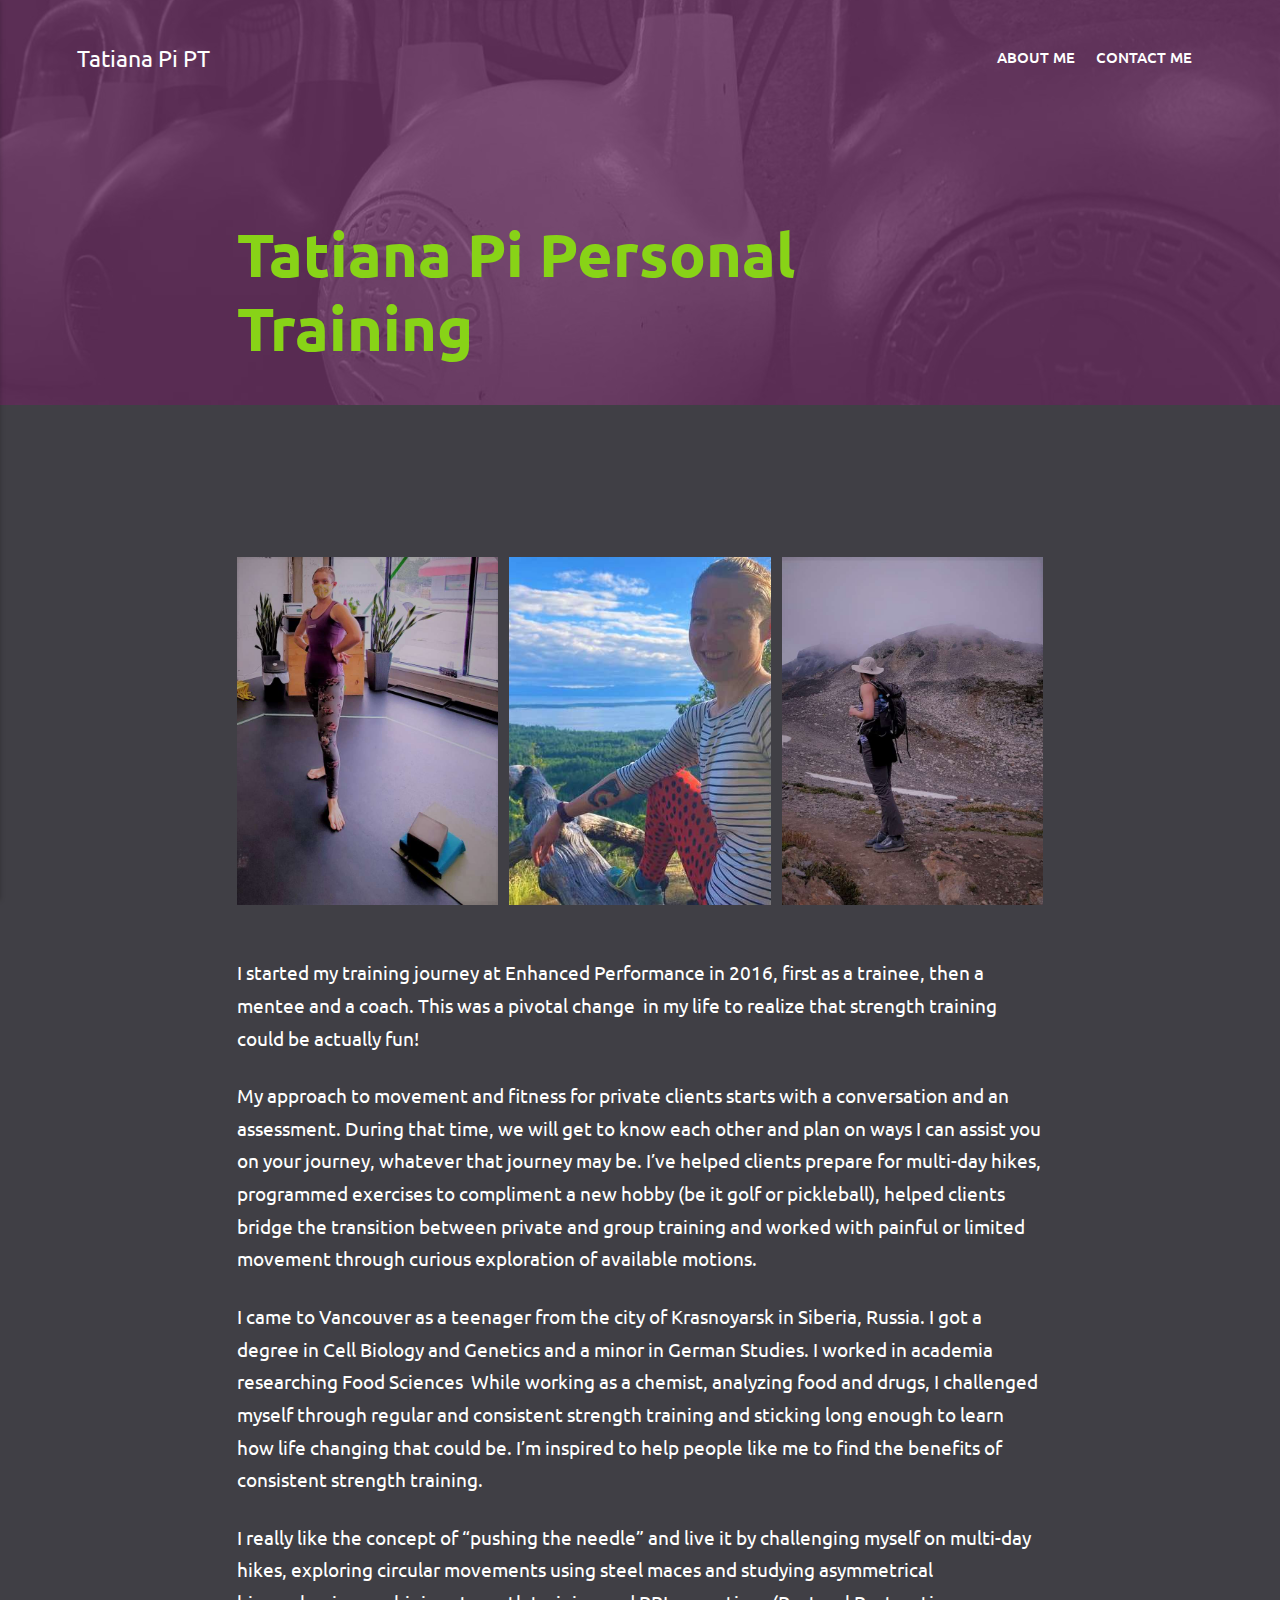
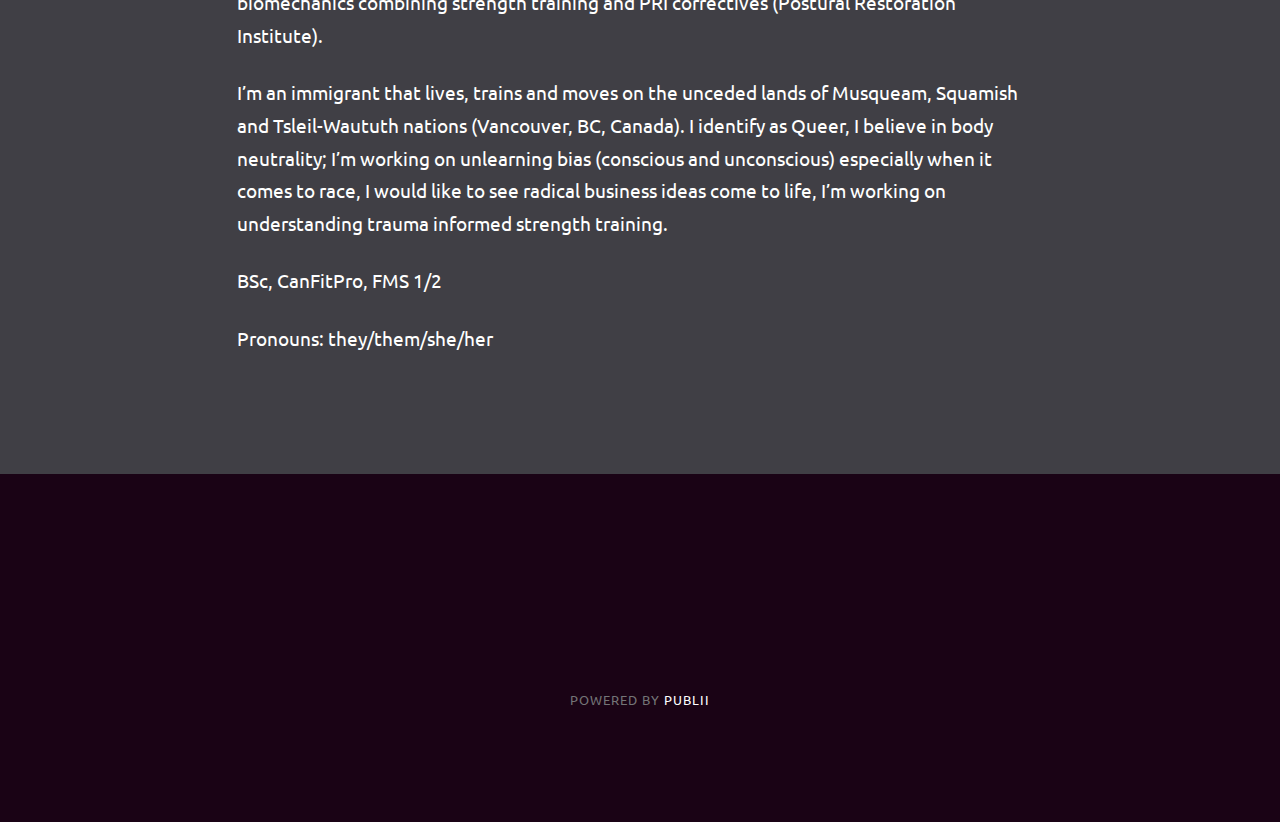
==== index.html @ 795cc952 "Updated from Publii" ====
<!DOCTYPE html><html lang="en"><head><meta charset="utf-8"><meta http-equiv="X-UA-Compatible" content="IE=edge"><meta name="viewport" content="width=device-width,initial-scale=1"><title>Tatiana Pi PT</title><meta name="generator" content="Publii Open-Source CMS for Static Site"><link rel="canonical" href="https://acromiongames.github.io/tatianapi.com/"><link rel="alternate" type="application/atom+xml" href="https://acromiongames.github.io/tatianapi.com/feed.xml"><link rel="alternate" type="application/json" href="https://acromiongames.github.io/tatianapi.com/feed.json"><meta property="og:title" content="Tatiana Pi PT"><meta property="og:site_name" content="Tatiana Pi PT"><meta property="og:description" content=""><meta property="og:url" content="https://acromiongames.github.io/tatianapi.com/"><meta property="og:type" content="website"><link rel="preconnect" href="https://fonts.gstatic.com/" crossorigin><link href="https://fonts.googleapis.com/css?family=Ubuntu:400,700&amp;subset=latin-ext&amp;display=swap" rel="stylesheet"><style>:root{--body-font:'Ubuntu',sans-serif;--heading-font:-apple-system,BlinkMacSystemFont,"Segoe UI",Roboto,Oxygen,Ubuntu,Cantarell,"Fira Sans","Droid Sans","Helvetica Neue",Arial,sans-serif,"Apple Color Emoji","Segoe UI Emoji","Segoe UI Symbol";--logo-font:'Ubuntu',sans-serif;--menu-font:-apple-system,BlinkMacSystemFont,"Segoe UI",Roboto,Oxygen,Ubuntu,Cantarell,"Fira Sans","Droid Sans","Helvetica Neue",Arial,sans-serif,"Apple Color Emoji","Segoe UI Emoji","Segoe UI Symbol"}</style><link rel="stylesheet" href="https://acromiongames.github.io/tatianapi.com/assets/css/style.css?v=e3f79904cc549674132e3cdc88764d53"><link rel="stylesheet" href="https://acromiongames.github.io/tatianapi.com/assets/css/photoswipe.css?v=7331f6eb15671b2fc8e3ffd46e849f7b"><script type="application/ld+json">{"@context":"http://schema.org","@type":"Organization","name":"Tatiana Pi PT","url":"https://acromiongames.github.io/tatianapi.com/","sameAs":["https://instagram.com/tatianapirogok/"]}</script><style>.pswp--svg .pswp__button,
		                 .pswp--svg .pswp__button--arrow--left:before,
		                 .pswp--svg .pswp__button--arrow--right:before {
			                background-image: url(https://acromiongames.github.io/tatianapi.com/assets/svg/gallery-icons-light.svg);
		                 }</style></head><body><div class="site-container"><header class="top" id="js-header"><a class="logo" href="https://acromiongames.github.io/tatianapi.com/">Tatiana Pi PT</a><nav class="navbar js-navbar"><button class="navbar__toggle js-toggle" aria-label="Menu" aria-haspopup="true" aria-expanded="false"><span class="navbar__toggle-box"><span class="navbar__toggle-inner">Menu</span></span></button><ul class="navbar__menu"><li><a href="https://acromiongames.github.io/tatianapi.com/about-me.html" target="_self">About Me</a></li><li><a href="https://acromiongames.github.io/tatianapi.com/contact-me.html" target="_self">Contact Me</a></li></ul></nav></header><main><article class="post"><div class="hero"><figure class="hero__image hero__image--overlay"><img src="https://acromiongames.github.io/tatianapi.com/media/website/IMG_5502-2.jpg" srcset="https://acromiongames.github.io/tatianapi.com/media/website/responsive/IMG_5502-2-xs.jpg 300w, https://acromiongames.github.io/tatianapi.com/media/website/responsive/IMG_5502-2-sm.jpg 480w, https://acromiongames.github.io/tatianapi.com/media/website/responsive/IMG_5502-2-md.jpg 768w, https://acromiongames.github.io/tatianapi.com/media/website/responsive/IMG_5502-2-lg.jpg 1024w, https://acromiongames.github.io/tatianapi.com/media/website/responsive/IMG_5502-2-xl.jpg 1360w, https://acromiongames.github.io/tatianapi.com/media/website/responsive/IMG_5502-2-2xl.jpg 1600w" sizes="(max-width: 1600px) 100vw, 1600px" loading="eager" alt=""></figure><header class="hero__content"><div class="wrapper"><h1>Tatiana Pi Personal Training</h1></div></header></div><div class="wrapper post__entry"><p> </p><div class="gallery-wrapper"><div class="gallery" data-is-empty="false" data-columns="3"><figure class="gallery__item"><a href="https://acromiongames.github.io/tatianapi.com/media/posts/1/gallery/bafb5b4e-009c-4b21-9c5a-14e1f9785c31-2.JPG" data-size="797x1063"><img loading="lazy" src="https://acromiongames.github.io/tatianapi.com/media/posts/1/gallery/bafb5b4e-009c-4b21-9c5a-14e1f9785c31-2-thumbnail.JPG" alt="" width="720" height="960"></a></figure><figure class="gallery__item"><a href="https://acromiongames.github.io/tatianapi.com/media/posts/1/gallery/IMG-20210611-WA0010-2.jpg" data-size="1835x1376"><img loading="lazy" src="https://acromiongames.github.io/tatianapi.com/media/posts/1/gallery/IMG-20210611-WA0010-2-thumbnail.jpg" alt="" width="720" height="540"></a></figure><figure class="gallery__item"><a href="https://acromiongames.github.io/tatianapi.com/media/posts/1/gallery/d0dc604a-27dc-42c5-88a0-21529a0655b6-2.JPG" data-size="729x972"><img loading="lazy" src="https://acromiongames.github.io/tatianapi.com/media/posts/1/gallery/d0dc604a-27dc-42c5-88a0-21529a0655b6-2-thumbnail.JPG" alt="" width="720" height="960"></a></figure></div></div><p><span style="font-weight: 400;">I started my training journey at Enhanced Performance in 2016, first as a trainee, then a mentee and a coach. This was a pivotal change  in my life to realize that strength training could be actually fun!  </span></p><p><span style="font-weight: 400;">My approach to movement and fitness for private clients starts with a conversation and an assessment. During that time, we will get to know each other and plan on ways I can assist you on your journey, whatever that journey may be. I’ve helped clients prepare for multi-day hikes, programmed exercises to compliment a new hobby (be it golf or pickleball), helped clients bridge the transition between private and group training and worked with painful or limited movement through curious exploration of available motions. </span></p><p><span style="font-weight: 400;">I came to Vancouver as a teenager from the city of Krasnoyarsk in Siberia, Russia. I got a degree in Cell Biology and Genetics and a minor in German Studies. I worked in academia researching Food Sciences  While working as a chemist, analyzing food and drugs, I challenged myself through regular and consistent strength training and sticking long enough to learn how life changing that could be. I’m inspired to help people like me to find the benefits of consistent strength training. </span></p><p><span style="font-weight: 400;">I really like the concept of “pushing the needle” and live it by challenging myself on multi-day hikes, exploring circular movements using steel maces and studying asymmetrical biomechanics combining strength training and PRI correctives (Postural Restoration Institute).</span></p><p><span style="font-weight: 400;">I’m an immigrant that lives, trains and moves on the unceded lands of Musqueam, Squamish and Tsleil-Waututh nations (Vancouver, BC, Canada). I identify as Queer, I believe in body neutrality; I’m working on unlearning bias (conscious and unconscious) especially when it comes to race, I would like to see radical business ideas come to life, I’m working on understanding trauma informed strength training. </span></p><p><span style="font-weight: 400;">BSc, CanFitPro, FMS 1/2 </span></p><p><span style="font-weight: 400;">Pronouns: they/them/she/her</span></p><p> </p></div></article></main><footer class="footer" id="particles-js"><div class="footer__social"><a href="https://instagram.com/tatianapirogok/" aria-label="Instagram"><svg><use xlink:href="https://acromiongames.github.io/tatianapi.com/assets/svg/svg-map.svg#instagram"/></svg></a></div><div class="footer__copyright"><p> </p><p>Powered by <a href="https://getpublii.com" target="_blank" rel="nofollow noopener">Publii</a></p></div><button class="footer__bttop js-footer__bttop" aria-label="Back to top"><svg><title>Back to top</title><use xlink:href="https://acromiongames.github.io/tatianapi.com/assets/svg/svg-map.svg#toparrow"/></svg></button></footer></div><script>window.publiiThemeMenuConfig = {    
        mobileMenuMode: 'sidebar',
        animationSpeed: 300,
        submenuWidth: 'auto',
        doubleClickTime: 500,
        mobileMenuExpandableSubmenus: true, 
        relatedContainerForOverlayMenuSelector: '.top',
   };</script><script defer="defer" src="https://acromiongames.github.io/tatianapi.com/assets/js/scripts.min.js?v=f4c4d35432d0e17d212f2fae4e0f8247"></script><script>var images = document.querySelectorAll('img[loading]');

        for (var i = 0; i < images.length; i++) {
            if (images[i].complete) {
                images[i].classList.add('is-loaded');
            } else {
                images[i].addEventListener('load', function () {
                    this.classList.add('is-loaded');
                }, false);
            }
        }</script><script defer="defer" src="https://acromiongames.github.io/tatianapi.com/assets/js/photoswipe.min.js?v=b586a3bc288c989ecce7b81b48e35855"></script><script defer="defer" src="https://acromiongames.github.io/tatianapi.com/assets/js/photoswipe-ui-default.min.js?v=9952f77ca2b8fbc9449a268008ea8dee"></script><script>var initPhotoSwipeFromDOM=function(gallerySelector){var parseThumbnailElements=function(el){var thumbElements=el.childNodes,numNodes=thumbElements.length,items=[],figureEl,linkEl,size,item;for(var i=0;i<numNodes;i++){figureEl=thumbElements[i];if(figureEl.nodeType!==1){continue;}
          linkEl=figureEl.children[0];size=linkEl.getAttribute('data-size').split('x');item={src:linkEl.getAttribute('href'),w:parseInt(size[0],10),h:parseInt(size[1],10)};if(figureEl.children.length>1){item.title=figureEl.children[1].innerHTML;}
          if(linkEl.children.length>0){item.msrc=linkEl.children[0].getAttribute('src');}
          item.el=figureEl;items.push(item);}
          return items;};var closest=function closest(el,fn){return el&&(fn(el)?el:closest(el.parentNode,fn));};var onThumbnailsClick=function(e){e=e||window.event;e.preventDefault?e.preventDefault():e.returnValue=false;var eTarget=e.target||e.srcElement;var clickedListItem=closest(eTarget,function(el){return(el.tagName&&el.tagName.toUpperCase()==='FIGURE');});if(!clickedListItem){return;}
          var clickedGallery=clickedListItem.parentNode,childNodes=clickedListItem.parentNode.childNodes,numChildNodes=childNodes.length,nodeIndex=0,index;for(var i=0;i<numChildNodes;i++){if(childNodes[i].nodeType!==1){continue;}
          if(childNodes[i]===clickedListItem){index=nodeIndex;break;}
          nodeIndex++;}
          if(index>=0){openPhotoSwipe(index,clickedGallery);}
          return false;};var photoswipeParseHash=function(){var hash=window.location.hash.substring(1),params={};if(hash.length<5){return params;}
          var vars=hash.split('&');for(var i=0;i<vars.length;i++){if(!vars[i]){continue;}
          var pair=vars[i].split('=');if(pair.length<2){continue;}
          params[pair[0]]=pair[1];}
          if(params.gid){params.gid=parseInt(params.gid,10);}
          return params;};var openPhotoSwipe=function(index,galleryElement,disableAnimation,fromURL){var pswpElement=document.querySelectorAll('.pswp')[0],gallery,options,items;items=parseThumbnailElements(galleryElement);options={galleryUID:galleryElement.getAttribute('data-pswp-uid'),getThumbBoundsFn:function(index){var thumbnail=items[index].el.getElementsByTagName('img')[0],pageYScroll=window.pageYOffset||document.documentElement.scrollTop,rect=thumbnail.getBoundingClientRect();return{x:rect.left,y:rect.top+pageYScroll,w:rect.width};},
          mainClass:'pswp--dark',
          preload: [1,2],
          hideAnimationDuration:200,
          showAnimationDuration:0,
          bgOpacity: 0.7,
          showHideOpacity:true,
          closeOnScroll: true,
          arrowKeys: true,
          closeEl: true,
          captionEl: true,
          fullscreenEl: true,
          zoomEl: true,
          shareEl: true,
          counterEl: true,
          arrowEl: true,
          preloaderEl: true
          };if(fromURL){if(options.galleryPIDs){for(var j=0;j<items.length;j++){if(items[j].pid==index){options.index=j;break;}}}else{options.index=parseInt(index,10)-1;}}else{options.index=parseInt(index,10);}
          if(isNaN(options.index)){return;}
          if(disableAnimation){options.showAnimationDuration=0;}
          gallery=new PhotoSwipe(pswpElement,PhotoSwipeUI_Default,items,options);gallery.init();gallery.options.escKey=true;};var galleryElements=document.querySelectorAll(gallerySelector);for(var i=0,l=galleryElements.length;i<l;i++){galleryElements[i].setAttribute('data-pswp-uid',i+1);galleryElements[i].onclick=onThumbnailsClick;}
          var hashData=photoswipeParseHash();if(hashData.pid&&hashData.gid){openPhotoSwipe(hashData.pid,galleryElements[hashData.gid-1],true,true);}};initPhotoSwipeFromDOM('.gallery');</script><div class="pswp" tabindex="-1" role="dialog" aria-hidden="true"><div class="pswp__bg"></div><div class="pswp__scroll-wrap"><div class="pswp__container"><div class="pswp__item"></div><div class="pswp__item"></div><div class="pswp__item"></div></div><div class="pswp__ui pswp__ui--hidden"><div class="pswp__top-bar"><div class="pswp__counter"></div><button class="pswp__button pswp__button--close" title="Close (Esc)"></button><button class="pswp__button pswp__button--share" title="Share"></button><button class="pswp__button pswp__button--fs" title="Toggle fullscreen"></button><button class="pswp__button pswp__button--zoom" title="Zoom in/out"></button><div class="pswp__preloader"><div class="pswp__preloader__icn"><div class="pswp__preloader__cut"><div class="pswp__preloader__donut"></div></div></div></div></div><div class="pswp__share-modal pswp__share-modal--hidden pswp__single-tap"><div class="pswp__share-tooltip"></div></div><button class="pswp__button pswp__button--arrow--left" title="Previous (arrow left)"></button><button class="pswp__button pswp__button--arrow--right" title="Next (arrow right)"></button><div class="pswp__caption"><div class="pswp__caption__center"></div></div></div></div></div></body></html>
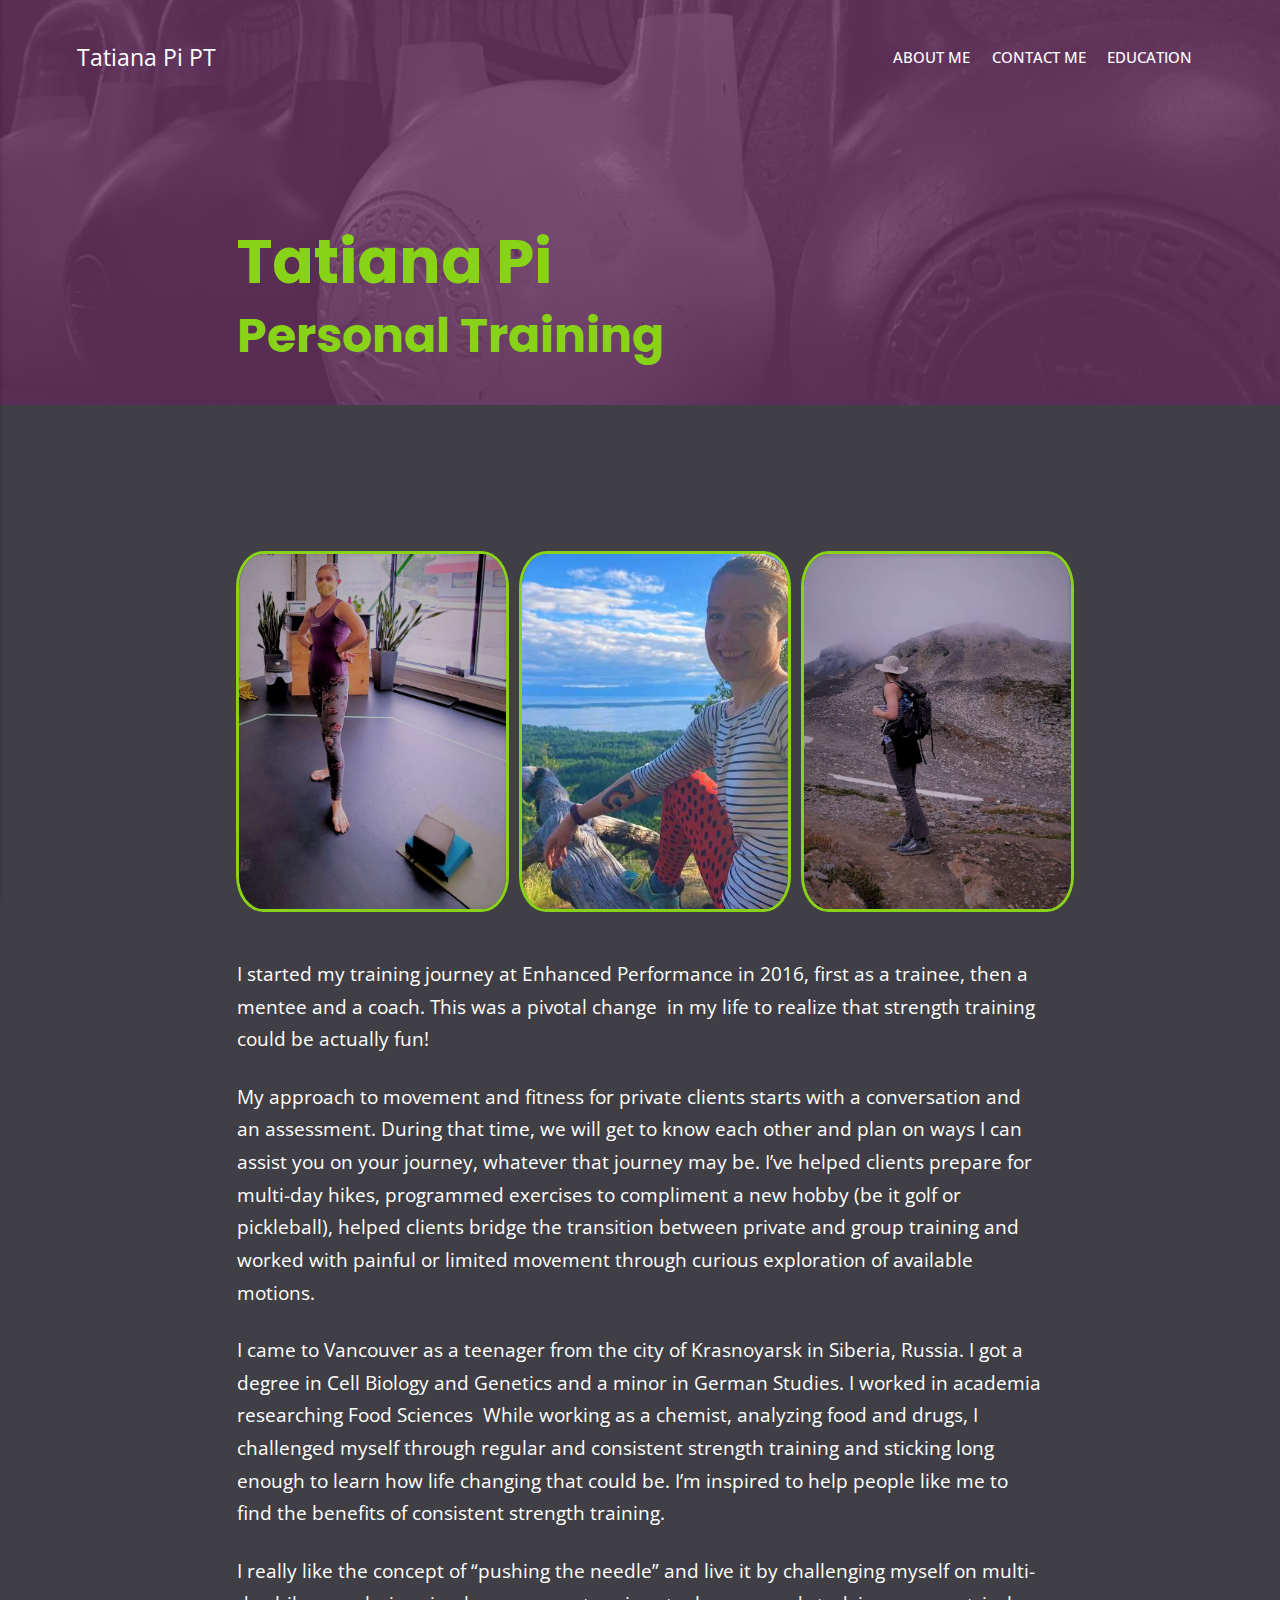
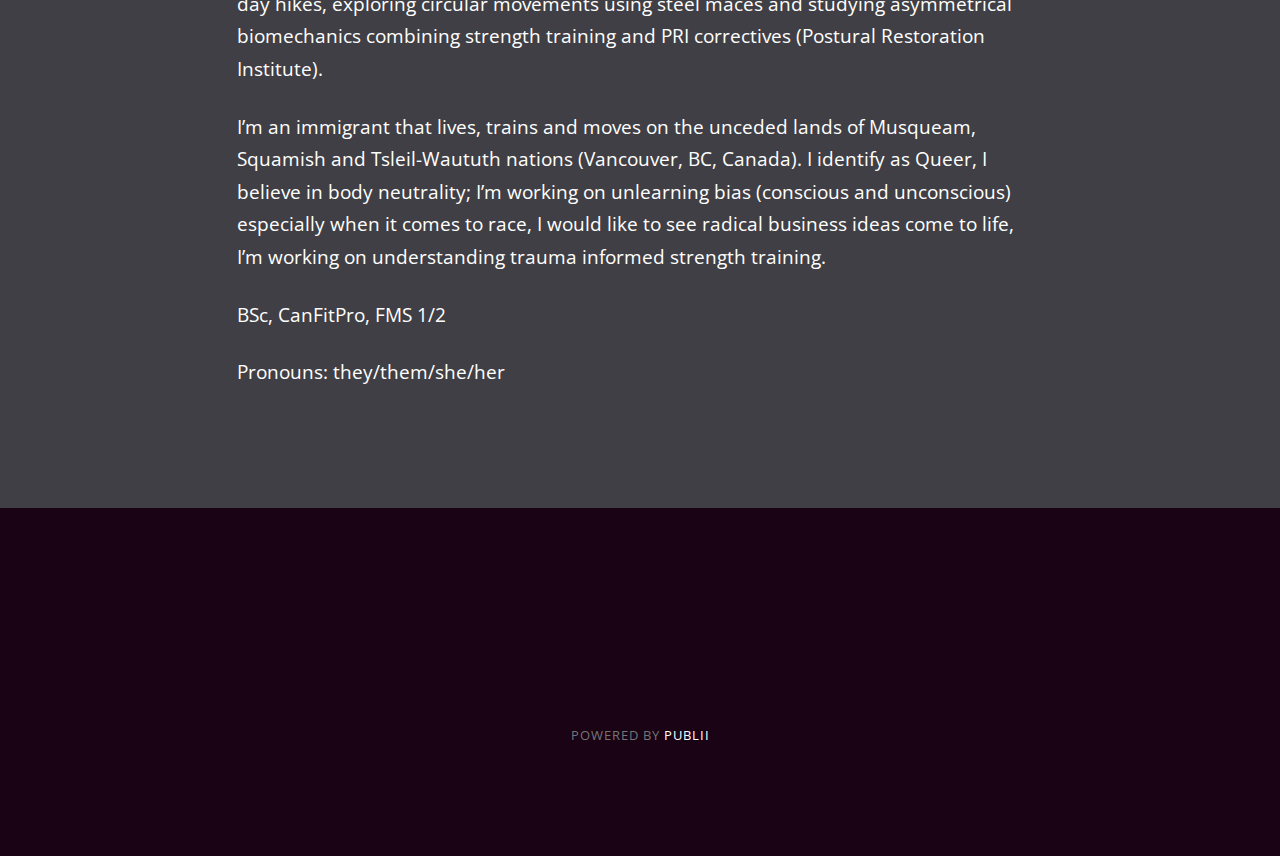
==== commit bc03d04d: "Updated from Publii" ====
--- a/index.html
+++ b/index.html
@@ -1,8 +1,8 @@
-<!DOCTYPE html><html lang="en"><head><meta charset="utf-8"><meta http-equiv="X-UA-Compatible" content="IE=edge"><meta name="viewport" content="width=device-width,initial-scale=1"><title>Tatiana Pi PT</title><meta name="generator" content="Publii Open-Source CMS for Static Site"><link rel="canonical" href="https://acromiongames.github.io/tatianapi.com/"><link rel="alternate" type="application/atom+xml" href="https://acromiongames.github.io/tatianapi.com/feed.xml"><link rel="alternate" type="application/json" href="https://acromiongames.github.io/tatianapi.com/feed.json"><meta property="og:title" content="Tatiana Pi PT"><meta property="og:site_name" content="Tatiana Pi PT"><meta property="og:description" content=""><meta property="og:url" content="https://acromiongames.github.io/tatianapi.com/"><meta property="og:type" content="website"><link rel="preconnect" href="https://fonts.gstatic.com/" crossorigin><link href="https://fonts.googleapis.com/css?family=Ubuntu:400,700&amp;subset=latin-ext&amp;display=swap" rel="stylesheet"><style>:root{--body-font:'Ubuntu',sans-serif;--heading-font:-apple-system,BlinkMacSystemFont,"Segoe UI",Roboto,Oxygen,Ubuntu,Cantarell,"Fira Sans","Droid Sans","Helvetica Neue",Arial,sans-serif,"Apple Color Emoji","Segoe UI Emoji","Segoe UI Symbol";--logo-font:'Ubuntu',sans-serif;--menu-font:-apple-system,BlinkMacSystemFont,"Segoe UI",Roboto,Oxygen,Ubuntu,Cantarell,"Fira Sans","Droid Sans","Helvetica Neue",Arial,sans-serif,"Apple Color Emoji","Segoe UI Emoji","Segoe UI Symbol"}</style><link rel="stylesheet" href="https://acromiongames.github.io/tatianapi.com/assets/css/style.css?v=e3f79904cc549674132e3cdc88764d53"><link rel="stylesheet" href="https://acromiongames.github.io/tatianapi.com/assets/css/photoswipe.css?v=7331f6eb15671b2fc8e3ffd46e849f7b"><script type="application/ld+json">{"@context":"http://schema.org","@type":"Organization","name":"Tatiana Pi PT","url":"https://acromiongames.github.io/tatianapi.com/","sameAs":["https://instagram.com/tatianapirogok/"]}</script><style>.pswp--svg .pswp__button,
+<!DOCTYPE html><html lang="en"><head><meta charset="utf-8"><meta http-equiv="X-UA-Compatible" content="IE=edge"><meta name="viewport" content="width=device-width,initial-scale=1"><title>Tatiana Pi PT</title><meta name="generator" content="Publii Open-Source CMS for Static Site"><link rel="canonical" href="https://acromiongames.github.io/tatianapi.com/"><link rel="alternate" type="application/atom+xml" href="https://acromiongames.github.io/tatianapi.com/feed.xml"><link rel="alternate" type="application/json" href="https://acromiongames.github.io/tatianapi.com/feed.json"><meta property="og:title" content="Tatiana Pi PT"><meta property="og:site_name" content="Tatiana Pi PT"><meta property="og:description" content=""><meta property="og:url" content="https://acromiongames.github.io/tatianapi.com/"><meta property="og:type" content="website"><link rel="preconnect" href="https://fonts.gstatic.com/" crossorigin><link href="https://fonts.googleapis.com/css2?family=Open+Sans:wght@400;700&family=Poppins:wght@500;700&display=swap" rel="stylesheet"><style>:root{--body-font:'Open Sans',sans-serif;--heading-font:'Poppins',sans-serif;--logo-font:'Poppins',sans-serif;--menu-font:'Open Sans',sans-serif}</style><link rel="stylesheet" href="https://acromiongames.github.io/tatianapi.com/assets/css/style.css?v=1cb1c6cdae8a010da9e52d29983d7be6"><link rel="stylesheet" href="https://acromiongames.github.io/tatianapi.com/assets/css/photoswipe.css?v=7331f6eb15671b2fc8e3ffd46e849f7b"><script type="application/ld+json">{"@context":"http://schema.org","@type":"Organization","name":"Tatiana Pi PT","url":"https://acromiongames.github.io/tatianapi.com/","sameAs":["https://instagram.com/tatianapirogok/"]}</script><style>.pswp--svg .pswp__button,
 		                 .pswp--svg .pswp__button--arrow--left:before,
 		                 .pswp--svg .pswp__button--arrow--right:before {
 			                background-image: url(https://acromiongames.github.io/tatianapi.com/assets/svg/gallery-icons-light.svg);
-		                 }</style></head><body><div class="site-container"><header class="top" id="js-header"><a class="logo" href="https://acromiongames.github.io/tatianapi.com/">Tatiana Pi PT</a><nav class="navbar js-navbar"><button class="navbar__toggle js-toggle" aria-label="Menu" aria-haspopup="true" aria-expanded="false"><span class="navbar__toggle-box"><span class="navbar__toggle-inner">Menu</span></span></button><ul class="navbar__menu"><li><a href="https://acromiongames.github.io/tatianapi.com/about-me.html" target="_self">About Me</a></li><li><a href="https://acromiongames.github.io/tatianapi.com/contact-me.html" target="_self">Contact Me</a></li></ul></nav></header><main><article class="post"><div class="hero"><figure class="hero__image hero__image--overlay"><img src="https://acromiongames.github.io/tatianapi.com/media/website/IMG_5502-2.jpg" srcset="https://acromiongames.github.io/tatianapi.com/media/website/responsive/IMG_5502-2-xs.jpg 300w, https://acromiongames.github.io/tatianapi.com/media/website/responsive/IMG_5502-2-sm.jpg 480w, https://acromiongames.github.io/tatianapi.com/media/website/responsive/IMG_5502-2-md.jpg 768w, https://acromiongames.github.io/tatianapi.com/media/website/responsive/IMG_5502-2-lg.jpg 1024w, https://acromiongames.github.io/tatianapi.com/media/website/responsive/IMG_5502-2-xl.jpg 1360w, https://acromiongames.github.io/tatianapi.com/media/website/responsive/IMG_5502-2-2xl.jpg 1600w" sizes="(max-width: 1600px) 100vw, 1600px" loading="eager" alt=""></figure><header class="hero__content"><div class="wrapper"><h1>Tatiana Pi Personal Training</h1></div></header></div><div class="wrapper post__entry"><p> </p><div class="gallery-wrapper"><div class="gallery" data-is-empty="false" data-columns="3"><figure class="gallery__item"><a href="https://acromiongames.github.io/tatianapi.com/media/posts/1/gallery/bafb5b4e-009c-4b21-9c5a-14e1f9785c31-2.JPG" data-size="797x1063"><img loading="lazy" src="https://acromiongames.github.io/tatianapi.com/media/posts/1/gallery/bafb5b4e-009c-4b21-9c5a-14e1f9785c31-2-thumbnail.JPG" alt="" width="720" height="960"></a></figure><figure class="gallery__item"><a href="https://acromiongames.github.io/tatianapi.com/media/posts/1/gallery/IMG-20210611-WA0010-2.jpg" data-size="1835x1376"><img loading="lazy" src="https://acromiongames.github.io/tatianapi.com/media/posts/1/gallery/IMG-20210611-WA0010-2-thumbnail.jpg" alt="" width="720" height="540"></a></figure><figure class="gallery__item"><a href="https://acromiongames.github.io/tatianapi.com/media/posts/1/gallery/d0dc604a-27dc-42c5-88a0-21529a0655b6-2.JPG" data-size="729x972"><img loading="lazy" src="https://acromiongames.github.io/tatianapi.com/media/posts/1/gallery/d0dc604a-27dc-42c5-88a0-21529a0655b6-2-thumbnail.JPG" alt="" width="720" height="960"></a></figure></div></div><p><span style="font-weight: 400;">I started my training journey at Enhanced Performance in 2016, first as a trainee, then a mentee and a coach. This was a pivotal change  in my life to realize that strength training could be actually fun!  </span></p><p><span style="font-weight: 400;">My approach to movement and fitness for private clients starts with a conversation and an assessment. During that time, we will get to know each other and plan on ways I can assist you on your journey, whatever that journey may be. I’ve helped clients prepare for multi-day hikes, programmed exercises to compliment a new hobby (be it golf or pickleball), helped clients bridge the transition between private and group training and worked with painful or limited movement through curious exploration of available motions. </span></p><p><span style="font-weight: 400;">I came to Vancouver as a teenager from the city of Krasnoyarsk in Siberia, Russia. I got a degree in Cell Biology and Genetics and a minor in German Studies. I worked in academia researching Food Sciences  While working as a chemist, analyzing food and drugs, I challenged myself through regular and consistent strength training and sticking long enough to learn how life changing that could be. I’m inspired to help people like me to find the benefits of consistent strength training. </span></p><p><span style="font-weight: 400;">I really like the concept of “pushing the needle” and live it by challenging myself on multi-day hikes, exploring circular movements using steel maces and studying asymmetrical biomechanics combining strength training and PRI correctives (Postural Restoration Institute).</span></p><p><span style="font-weight: 400;">I’m an immigrant that lives, trains and moves on the unceded lands of Musqueam, Squamish and Tsleil-Waututh nations (Vancouver, BC, Canada). I identify as Queer, I believe in body neutrality; I’m working on unlearning bias (conscious and unconscious) especially when it comes to race, I would like to see radical business ideas come to life, I’m working on understanding trauma informed strength training. </span></p><p><span style="font-weight: 400;">BSc, CanFitPro, FMS 1/2 </span></p><p><span style="font-weight: 400;">Pronouns: they/them/she/her</span></p><p> </p></div></article></main><footer class="footer" id="particles-js"><div class="footer__social"><a href="https://instagram.com/tatianapirogok/" aria-label="Instagram"><svg><use xlink:href="https://acromiongames.github.io/tatianapi.com/assets/svg/svg-map.svg#instagram"/></svg></a></div><div class="footer__copyright"><p> </p><p>Powered by <a href="https://getpublii.com" target="_blank" rel="nofollow noopener">Publii</a></p></div><button class="footer__bttop js-footer__bttop" aria-label="Back to top"><svg><title>Back to top</title><use xlink:href="https://acromiongames.github.io/tatianapi.com/assets/svg/svg-map.svg#toparrow"/></svg></button></footer></div><script>window.publiiThemeMenuConfig = {    
+		                 }</style></head><body><div class="site-container"><header class="top" id="js-header"><a class="logo" href="https://acromiongames.github.io/tatianapi.com/">Tatiana Pi PT</a><nav class="navbar js-navbar"><button class="navbar__toggle js-toggle" aria-label="Menu" aria-haspopup="true" aria-expanded="false"><span class="navbar__toggle-box"><span class="navbar__toggle-inner">Menu</span></span></button><ul class="navbar__menu"><li><a href="https://acromiongames.github.io/tatianapi.com/about-me.html" target="_self">About Me</a></li><li><a href="https://acromiongames.github.io/tatianapi.com/contact-me.html" target="_self">Contact Me</a></li><li><a href="https://acromiongames.github.io/tatianapi.com/education.html" target="_self">Education</a></li></ul></nav></header><main><article class="post"><div class="hero"><figure class="hero__image hero__image--overlay"><img src="https://acromiongames.github.io/tatianapi.com/media/website/IMG_5502-2.jpg" srcset="https://acromiongames.github.io/tatianapi.com/media/website/responsive/IMG_5502-2-xs.jpg 300w, https://acromiongames.github.io/tatianapi.com/media/website/responsive/IMG_5502-2-sm.jpg 480w, https://acromiongames.github.io/tatianapi.com/media/website/responsive/IMG_5502-2-md.jpg 768w, https://acromiongames.github.io/tatianapi.com/media/website/responsive/IMG_5502-2-lg.jpg 1024w, https://acromiongames.github.io/tatianapi.com/media/website/responsive/IMG_5502-2-xl.jpg 1360w, https://acromiongames.github.io/tatianapi.com/media/website/responsive/IMG_5502-2-2xl.jpg 1600w" sizes="(max-width: 1600px) 100vw, 1600px" loading="eager" alt=""></figure><header class="hero__content"><div class="wrapper"><h1 class="align-left">Tatiana Pi</h1><h2 class="align-left">Personal Training</h2></div></header></div><div class="wrapper post__entry"><p> </p><div class="gallery-wrapper"><div class="gallery" data-is-empty="false" data-columns="3"><figure class="gallery__item"><a href="https://acromiongames.github.io/tatianapi.com/media/posts/1/gallery/bafb5b4e-009c-4b21-9c5a-14e1f9785c31-2.JPG" data-size="797x1063"><img loading="lazy" src="https://acromiongames.github.io/tatianapi.com/media/posts/1/gallery/bafb5b4e-009c-4b21-9c5a-14e1f9785c31-2-thumbnail.JPG" alt="" width="720" height="960"></a></figure><figure class="gallery__item"><a href="https://acromiongames.github.io/tatianapi.com/media/posts/1/gallery/IMG-20210611-WA0010-2.jpg" data-size="1835x1376"><img loading="lazy" src="https://acromiongames.github.io/tatianapi.com/media/posts/1/gallery/IMG-20210611-WA0010-2-thumbnail.jpg" alt="" width="720" height="540"></a></figure><figure class="gallery__item"><a href="https://acromiongames.github.io/tatianapi.com/media/posts/1/gallery/d0dc604a-27dc-42c5-88a0-21529a0655b6-2.JPG" data-size="729x972"><img loading="lazy" src="https://acromiongames.github.io/tatianapi.com/media/posts/1/gallery/d0dc604a-27dc-42c5-88a0-21529a0655b6-2-thumbnail.JPG" alt="" width="720" height="960"></a></figure></div></div><p><span style="font-weight: 400;">I started my training journey at Enhanced Performance in 2016, first as a trainee, then a mentee and a coach. This was a pivotal change  in my life to realize that strength training could be actually fun!  </span></p><p><span style="font-weight: 400;">My approach to movement and fitness for private clients starts with a conversation and an assessment. During that time, we will get to know each other and plan on ways I can assist you on your journey, whatever that journey may be. I’ve helped clients prepare for multi-day hikes, programmed exercises to compliment a new hobby (be it golf or pickleball), helped clients bridge the transition between private and group training and worked with painful or limited movement through curious exploration of available motions. </span></p><p><span style="font-weight: 400;">I came to Vancouver as a teenager from the city of Krasnoyarsk in Siberia, Russia. I got a degree in Cell Biology and Genetics and a minor in German Studies. I worked in academia researching Food Sciences  While working as a chemist, analyzing food and drugs, I challenged myself through regular and consistent strength training and sticking long enough to learn how life changing that could be. I’m inspired to help people like me to find the benefits of consistent strength training. </span></p><p><span style="font-weight: 400;">I really like the concept of “pushing the needle” and live it by challenging myself on multi-day hikes, exploring circular movements using steel maces and studying asymmetrical biomechanics combining strength training and PRI correctives (Postural Restoration Institute).</span></p><p><span style="font-weight: 400;">I’m an immigrant that lives, trains and moves on the unceded lands of Musqueam, Squamish and Tsleil-Waututh nations (Vancouver, BC, Canada). I identify as Queer, I believe in body neutrality; I’m working on unlearning bias (conscious and unconscious) especially when it comes to race, I would like to see radical business ideas come to life, I’m working on understanding trauma informed strength training. </span></p><p><span style="font-weight: 400;">BSc, CanFitPro, FMS 1/2 </span></p><p><span style="font-weight: 400;">Pronouns: they/them/she/her</span></p><p> </p></div></article></main><footer class="footer" id="particles-js"><div class="footer__social"><a href="https://instagram.com/tatianapirogok/" aria-label="Instagram"><svg><use xlink:href="https://acromiongames.github.io/tatianapi.com/assets/svg/svg-map.svg#instagram"/></svg></a></div><div class="footer__copyright"><p> </p><p>Powered by <a href="https://getpublii.com" target="_blank" rel="nofollow noopener">Publii</a></p></div><button class="footer__bttop js-footer__bttop" aria-label="Back to top"><svg><title>Back to top</title><use xlink:href="https://acromiongames.github.io/tatianapi.com/assets/svg/svg-map.svg#toparrow"/></svg></button></footer></div><script>window.publiiThemeMenuConfig = {    
         mobileMenuMode: 'sidebar',
         animationSpeed: 300,
         submenuWidth: 'auto',
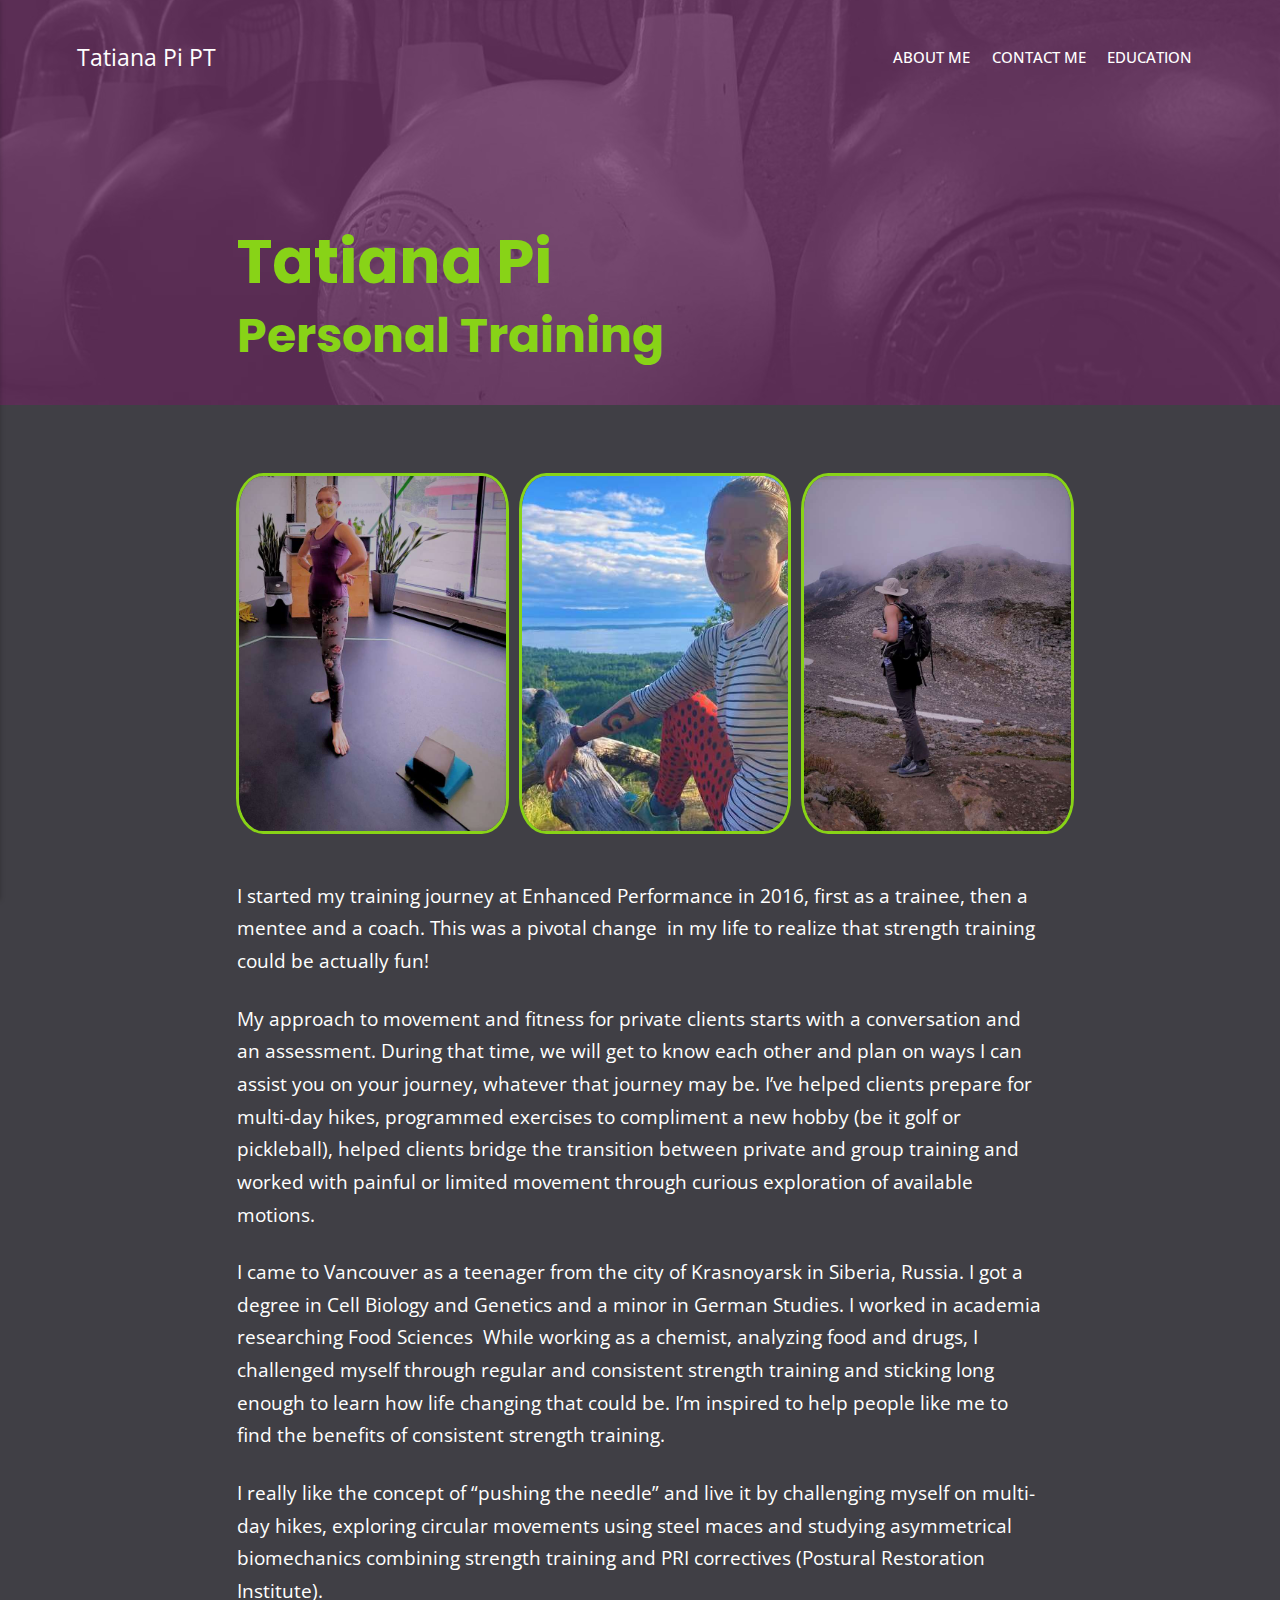
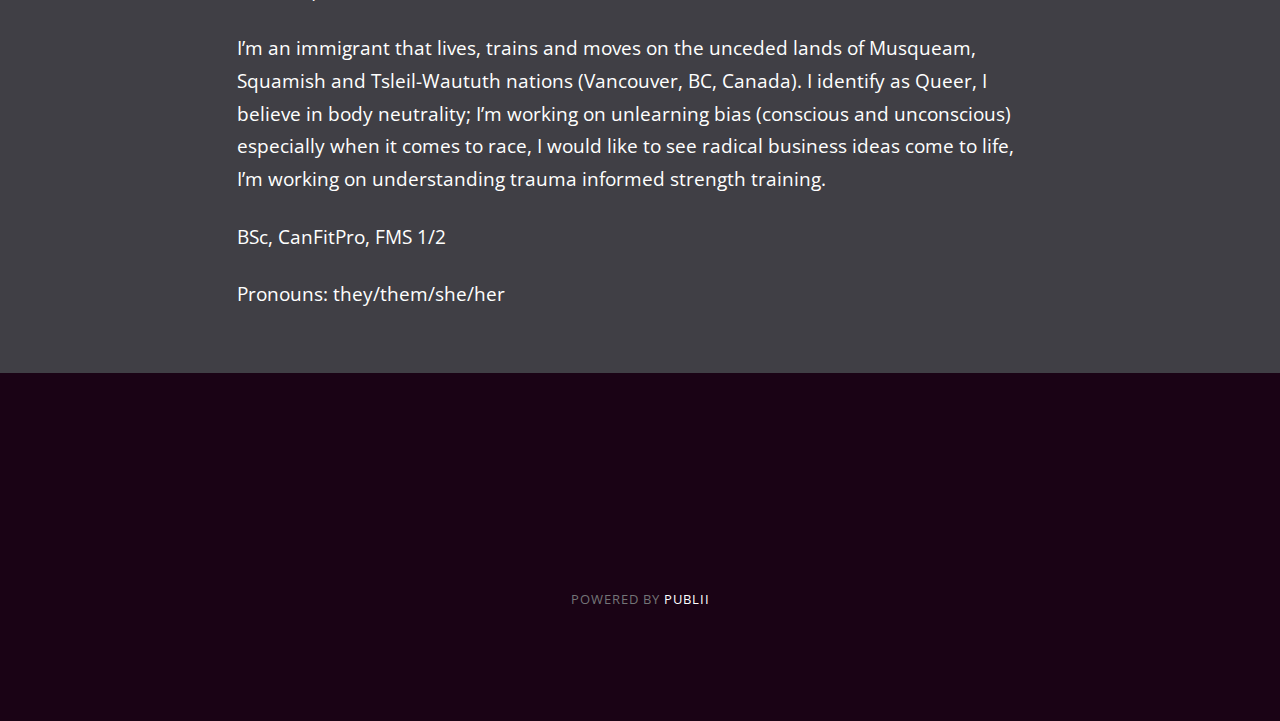
==== commit 9c7b9948: "Updated from Publii" ====
--- a/index.html
+++ b/index.html
@@ -1,8 +1,8 @@
-<!DOCTYPE html><html lang="en"><head><meta charset="utf-8"><meta http-equiv="X-UA-Compatible" content="IE=edge"><meta name="viewport" content="width=device-width,initial-scale=1"><title>Tatiana Pi PT</title><meta name="generator" content="Publii Open-Source CMS for Static Site"><link rel="canonical" href="https://acromiongames.github.io/tatianapi.com/"><link rel="alternate" type="application/atom+xml" href="https://acromiongames.github.io/tatianapi.com/feed.xml"><link rel="alternate" type="application/json" href="https://acromiongames.github.io/tatianapi.com/feed.json"><meta property="og:title" content="Tatiana Pi PT"><meta property="og:site_name" content="Tatiana Pi PT"><meta property="og:description" content=""><meta property="og:url" content="https://acromiongames.github.io/tatianapi.com/"><meta property="og:type" content="website"><link rel="preconnect" href="https://fonts.gstatic.com/" crossorigin><link href="https://fonts.googleapis.com/css2?family=Open+Sans:wght@400;700&family=Poppins:wght@500;700&display=swap" rel="stylesheet"><style>:root{--body-font:'Open Sans',sans-serif;--heading-font:'Poppins',sans-serif;--logo-font:'Poppins',sans-serif;--menu-font:'Open Sans',sans-serif}</style><link rel="stylesheet" href="https://acromiongames.github.io/tatianapi.com/assets/css/style.css?v=1cb1c6cdae8a010da9e52d29983d7be6"><link rel="stylesheet" href="https://acromiongames.github.io/tatianapi.com/assets/css/photoswipe.css?v=7331f6eb15671b2fc8e3ffd46e849f7b"><script type="application/ld+json">{"@context":"http://schema.org","@type":"Organization","name":"Tatiana Pi PT","url":"https://acromiongames.github.io/tatianapi.com/","sameAs":["https://instagram.com/tatianapirogok/"]}</script><style>.pswp--svg .pswp__button,
+<!DOCTYPE html><html lang="en"><head><meta charset="utf-8"><meta http-equiv="X-UA-Compatible" content="IE=edge"><meta name="viewport" content="width=device-width,initial-scale=1"><title>Tatiana Pi PT</title><meta name="generator" content="Publii Open-Source CMS for Static Site"><link rel="canonical" href="https://acromiongames.github.io/tatianapi.com/"><link rel="alternate" type="application/atom+xml" href="https://acromiongames.github.io/tatianapi.com/feed.xml"><link rel="alternate" type="application/json" href="https://acromiongames.github.io/tatianapi.com/feed.json"><meta property="og:title" content="Tatiana Pi PT"><meta property="og:site_name" content="Tatiana Pi PT"><meta property="og:description" content=""><meta property="og:url" content="https://acromiongames.github.io/tatianapi.com/"><meta property="og:type" content="website"><link rel="preconnect" href="https://fonts.gstatic.com/" crossorigin><link href="https://fonts.googleapis.com/css2?family=Open+Sans:wght@400;700&family=Poppins:wght@500;700&display=swap" rel="stylesheet"><style>:root{--body-font:'Open Sans',sans-serif;--heading-font:'Poppins',sans-serif;--logo-font:'Poppins',sans-serif;--menu-font:'Open Sans',sans-serif}</style><link rel="stylesheet" href="https://acromiongames.github.io/tatianapi.com/assets/css/style.css?v=504f6e1b6ccdb32e5680989f5ff2ea9c"><link rel="stylesheet" href="https://acromiongames.github.io/tatianapi.com/assets/css/photoswipe.css?v=7331f6eb15671b2fc8e3ffd46e849f7b"><script type="application/ld+json">{"@context":"http://schema.org","@type":"Organization","name":"Tatiana Pi PT","url":"https://acromiongames.github.io/tatianapi.com/","sameAs":["https://instagram.com/tatianapirogok/"]}</script><style>.pswp--svg .pswp__button,
 		                 .pswp--svg .pswp__button--arrow--left:before,
 		                 .pswp--svg .pswp__button--arrow--right:before {
 			                background-image: url(https://acromiongames.github.io/tatianapi.com/assets/svg/gallery-icons-light.svg);
-		                 }</style></head><body><div class="site-container"><header class="top" id="js-header"><a class="logo" href="https://acromiongames.github.io/tatianapi.com/">Tatiana Pi PT</a><nav class="navbar js-navbar"><button class="navbar__toggle js-toggle" aria-label="Menu" aria-haspopup="true" aria-expanded="false"><span class="navbar__toggle-box"><span class="navbar__toggle-inner">Menu</span></span></button><ul class="navbar__menu"><li><a href="https://acromiongames.github.io/tatianapi.com/about-me.html" target="_self">About Me</a></li><li><a href="https://acromiongames.github.io/tatianapi.com/contact-me.html" target="_self">Contact Me</a></li><li><a href="https://acromiongames.github.io/tatianapi.com/education.html" target="_self">Education</a></li></ul></nav></header><main><article class="post"><div class="hero"><figure class="hero__image hero__image--overlay"><img src="https://acromiongames.github.io/tatianapi.com/media/website/IMG_5502-2.jpg" srcset="https://acromiongames.github.io/tatianapi.com/media/website/responsive/IMG_5502-2-xs.jpg 300w, https://acromiongames.github.io/tatianapi.com/media/website/responsive/IMG_5502-2-sm.jpg 480w, https://acromiongames.github.io/tatianapi.com/media/website/responsive/IMG_5502-2-md.jpg 768w, https://acromiongames.github.io/tatianapi.com/media/website/responsive/IMG_5502-2-lg.jpg 1024w, https://acromiongames.github.io/tatianapi.com/media/website/responsive/IMG_5502-2-xl.jpg 1360w, https://acromiongames.github.io/tatianapi.com/media/website/responsive/IMG_5502-2-2xl.jpg 1600w" sizes="(max-width: 1600px) 100vw, 1600px" loading="eager" alt=""></figure><header class="hero__content"><div class="wrapper"><h1 class="align-left">Tatiana Pi</h1><h2 class="align-left">Personal Training</h2></div></header></div><div class="wrapper post__entry"><p> </p><div class="gallery-wrapper"><div class="gallery" data-is-empty="false" data-columns="3"><figure class="gallery__item"><a href="https://acromiongames.github.io/tatianapi.com/media/posts/1/gallery/bafb5b4e-009c-4b21-9c5a-14e1f9785c31-2.JPG" data-size="797x1063"><img loading="lazy" src="https://acromiongames.github.io/tatianapi.com/media/posts/1/gallery/bafb5b4e-009c-4b21-9c5a-14e1f9785c31-2-thumbnail.JPG" alt="" width="720" height="960"></a></figure><figure class="gallery__item"><a href="https://acromiongames.github.io/tatianapi.com/media/posts/1/gallery/IMG-20210611-WA0010-2.jpg" data-size="1835x1376"><img loading="lazy" src="https://acromiongames.github.io/tatianapi.com/media/posts/1/gallery/IMG-20210611-WA0010-2-thumbnail.jpg" alt="" width="720" height="540"></a></figure><figure class="gallery__item"><a href="https://acromiongames.github.io/tatianapi.com/media/posts/1/gallery/d0dc604a-27dc-42c5-88a0-21529a0655b6-2.JPG" data-size="729x972"><img loading="lazy" src="https://acromiongames.github.io/tatianapi.com/media/posts/1/gallery/d0dc604a-27dc-42c5-88a0-21529a0655b6-2-thumbnail.JPG" alt="" width="720" height="960"></a></figure></div></div><p><span style="font-weight: 400;">I started my training journey at Enhanced Performance in 2016, first as a trainee, then a mentee and a coach. This was a pivotal change  in my life to realize that strength training could be actually fun!  </span></p><p><span style="font-weight: 400;">My approach to movement and fitness for private clients starts with a conversation and an assessment. During that time, we will get to know each other and plan on ways I can assist you on your journey, whatever that journey may be. I’ve helped clients prepare for multi-day hikes, programmed exercises to compliment a new hobby (be it golf or pickleball), helped clients bridge the transition between private and group training and worked with painful or limited movement through curious exploration of available motions. </span></p><p><span style="font-weight: 400;">I came to Vancouver as a teenager from the city of Krasnoyarsk in Siberia, Russia. I got a degree in Cell Biology and Genetics and a minor in German Studies. I worked in academia researching Food Sciences  While working as a chemist, analyzing food and drugs, I challenged myself through regular and consistent strength training and sticking long enough to learn how life changing that could be. I’m inspired to help people like me to find the benefits of consistent strength training. </span></p><p><span style="font-weight: 400;">I really like the concept of “pushing the needle” and live it by challenging myself on multi-day hikes, exploring circular movements using steel maces and studying asymmetrical biomechanics combining strength training and PRI correctives (Postural Restoration Institute).</span></p><p><span style="font-weight: 400;">I’m an immigrant that lives, trains and moves on the unceded lands of Musqueam, Squamish and Tsleil-Waututh nations (Vancouver, BC, Canada). I identify as Queer, I believe in body neutrality; I’m working on unlearning bias (conscious and unconscious) especially when it comes to race, I would like to see radical business ideas come to life, I’m working on understanding trauma informed strength training. </span></p><p><span style="font-weight: 400;">BSc, CanFitPro, FMS 1/2 </span></p><p><span style="font-weight: 400;">Pronouns: they/them/she/her</span></p><p> </p></div></article></main><footer class="footer" id="particles-js"><div class="footer__social"><a href="https://instagram.com/tatianapirogok/" aria-label="Instagram"><svg><use xlink:href="https://acromiongames.github.io/tatianapi.com/assets/svg/svg-map.svg#instagram"/></svg></a></div><div class="footer__copyright"><p> </p><p>Powered by <a href="https://getpublii.com" target="_blank" rel="nofollow noopener">Publii</a></p></div><button class="footer__bttop js-footer__bttop" aria-label="Back to top"><svg><title>Back to top</title><use xlink:href="https://acromiongames.github.io/tatianapi.com/assets/svg/svg-map.svg#toparrow"/></svg></button></footer></div><script>window.publiiThemeMenuConfig = {    
+		                 }</style></head><body><div class="site-container"><header class="top" id="js-header"><a class="logo" href="https://acromiongames.github.io/tatianapi.com/">Tatiana Pi PT</a><nav class="navbar js-navbar"><button class="navbar__toggle js-toggle" aria-label="Menu" aria-haspopup="true" aria-expanded="false"><span class="navbar__toggle-box"><span class="navbar__toggle-inner">Menu</span></span></button><ul class="navbar__menu"><li><a href="https://acromiongames.github.io/tatianapi.com/about-me.html" target="_self">About Me</a></li><li><a href="https://acromiongames.github.io/tatianapi.com/contact-me.html" target="_self">Contact Me</a></li><li><a href="https://acromiongames.github.io/tatianapi.com/education.html" target="_self">Education</a></li></ul></nav></header><main><article class="post"><div class="hero"><figure class="hero__image hero__image--overlay"><img src="https://acromiongames.github.io/tatianapi.com/media/website/IMG_5502-2.jpg" srcset="https://acromiongames.github.io/tatianapi.com/media/website/responsive/IMG_5502-2-xs.jpg 300w, https://acromiongames.github.io/tatianapi.com/media/website/responsive/IMG_5502-2-sm.jpg 480w, https://acromiongames.github.io/tatianapi.com/media/website/responsive/IMG_5502-2-md.jpg 768w, https://acromiongames.github.io/tatianapi.com/media/website/responsive/IMG_5502-2-lg.jpg 1024w, https://acromiongames.github.io/tatianapi.com/media/website/responsive/IMG_5502-2-xl.jpg 1360w, https://acromiongames.github.io/tatianapi.com/media/website/responsive/IMG_5502-2-2xl.jpg 1600w" sizes="(max-width: 1600px) 100vw, 1600px" loading="eager" alt=""></figure><header class="hero__content"><div class="wrapper"><h1 class="align-left">Tatiana Pi</h1><h2 class="align-left">Personal Training</h2></div></header></div><div class="wrapper post__entry"><div class="gallery-wrapper"><div class="gallery" data-is-empty="false" data-columns="3"><figure class="gallery__item"><a href="https://acromiongames.github.io/tatianapi.com/media/posts/1/gallery/bafb5b4e-009c-4b21-9c5a-14e1f9785c31-2.JPG" data-size="797x1063"><img loading="lazy" src="https://acromiongames.github.io/tatianapi.com/media/posts/1/gallery/bafb5b4e-009c-4b21-9c5a-14e1f9785c31-2-thumbnail.JPG" alt="" width="720" height="960"></a></figure><figure class="gallery__item"><a href="https://acromiongames.github.io/tatianapi.com/media/posts/1/gallery/IMG-20210611-WA0010-2.jpg" data-size="1835x1376"><img loading="lazy" src="https://acromiongames.github.io/tatianapi.com/media/posts/1/gallery/IMG-20210611-WA0010-2-thumbnail.jpg" alt="" width="720" height="540"></a></figure><figure class="gallery__item"><a href="https://acromiongames.github.io/tatianapi.com/media/posts/1/gallery/d0dc604a-27dc-42c5-88a0-21529a0655b6-2.JPG" data-size="729x972"><img loading="lazy" src="https://acromiongames.github.io/tatianapi.com/media/posts/1/gallery/d0dc604a-27dc-42c5-88a0-21529a0655b6-2-thumbnail.JPG" alt="" width="720" height="960"></a></figure></div></div><p><span style="font-weight: 400;">I started my training journey at Enhanced Performance in 2016, first as a trainee, then a mentee and a coach. This was a pivotal change  in my life to realize that strength training could be actually fun!  </span></p><p><span style="font-weight: 400;">My approach to movement and fitness for private clients starts with a conversation and an assessment. During that time, we will get to know each other and plan on ways I can assist you on your journey, whatever that journey may be. I’ve helped clients prepare for multi-day hikes, programmed exercises to compliment a new hobby (be it golf or pickleball), helped clients bridge the transition between private and group training and worked with painful or limited movement through curious exploration of available motions. </span></p><p><span style="font-weight: 400;">I came to Vancouver as a teenager from the city of Krasnoyarsk in Siberia, Russia. I got a degree in Cell Biology and Genetics and a minor in German Studies. I worked in academia researching Food Sciences  While working as a chemist, analyzing food and drugs, I challenged myself through regular and consistent strength training and sticking long enough to learn how life changing that could be. I’m inspired to help people like me to find the benefits of consistent strength training. </span></p><p><span style="font-weight: 400;">I really like the concept of “pushing the needle” and live it by challenging myself on multi-day hikes, exploring circular movements using steel maces and studying asymmetrical biomechanics combining strength training and PRI correctives (Postural Restoration Institute).</span></p><p><span style="font-weight: 400;">I’m an immigrant that lives, trains and moves on the unceded lands of Musqueam, Squamish and Tsleil-Waututh nations (Vancouver, BC, Canada). I identify as Queer, I believe in body neutrality; I’m working on unlearning bias (conscious and unconscious) especially when it comes to race, I would like to see radical business ideas come to life, I’m working on understanding trauma informed strength training. </span></p><p><span style="font-weight: 400;">BSc, CanFitPro, FMS 1/2 </span></p><p><span style="font-weight: 400;">Pronouns: they/them/she/her</span></p></div></article></main><footer class="footer" id="particles-js"><div class="footer__social"><a href="https://instagram.com/tatianapirogok/" aria-label="Instagram"><svg><use xlink:href="https://acromiongames.github.io/tatianapi.com/assets/svg/svg-map.svg#instagram"/></svg></a></div><div class="footer__copyright"><p> </p><p>Powered by <a href="https://getpublii.com" target="_blank" rel="nofollow noopener">Publii</a></p></div><button class="footer__bttop js-footer__bttop" aria-label="Back to top"><svg><title>Back to top</title><use xlink:href="https://acromiongames.github.io/tatianapi.com/assets/svg/svg-map.svg#toparrow"/></svg></button></footer></div><script>window.publiiThemeMenuConfig = {    
         mobileMenuMode: 'sidebar',
         animationSpeed: 300,
         submenuWidth: 'auto',
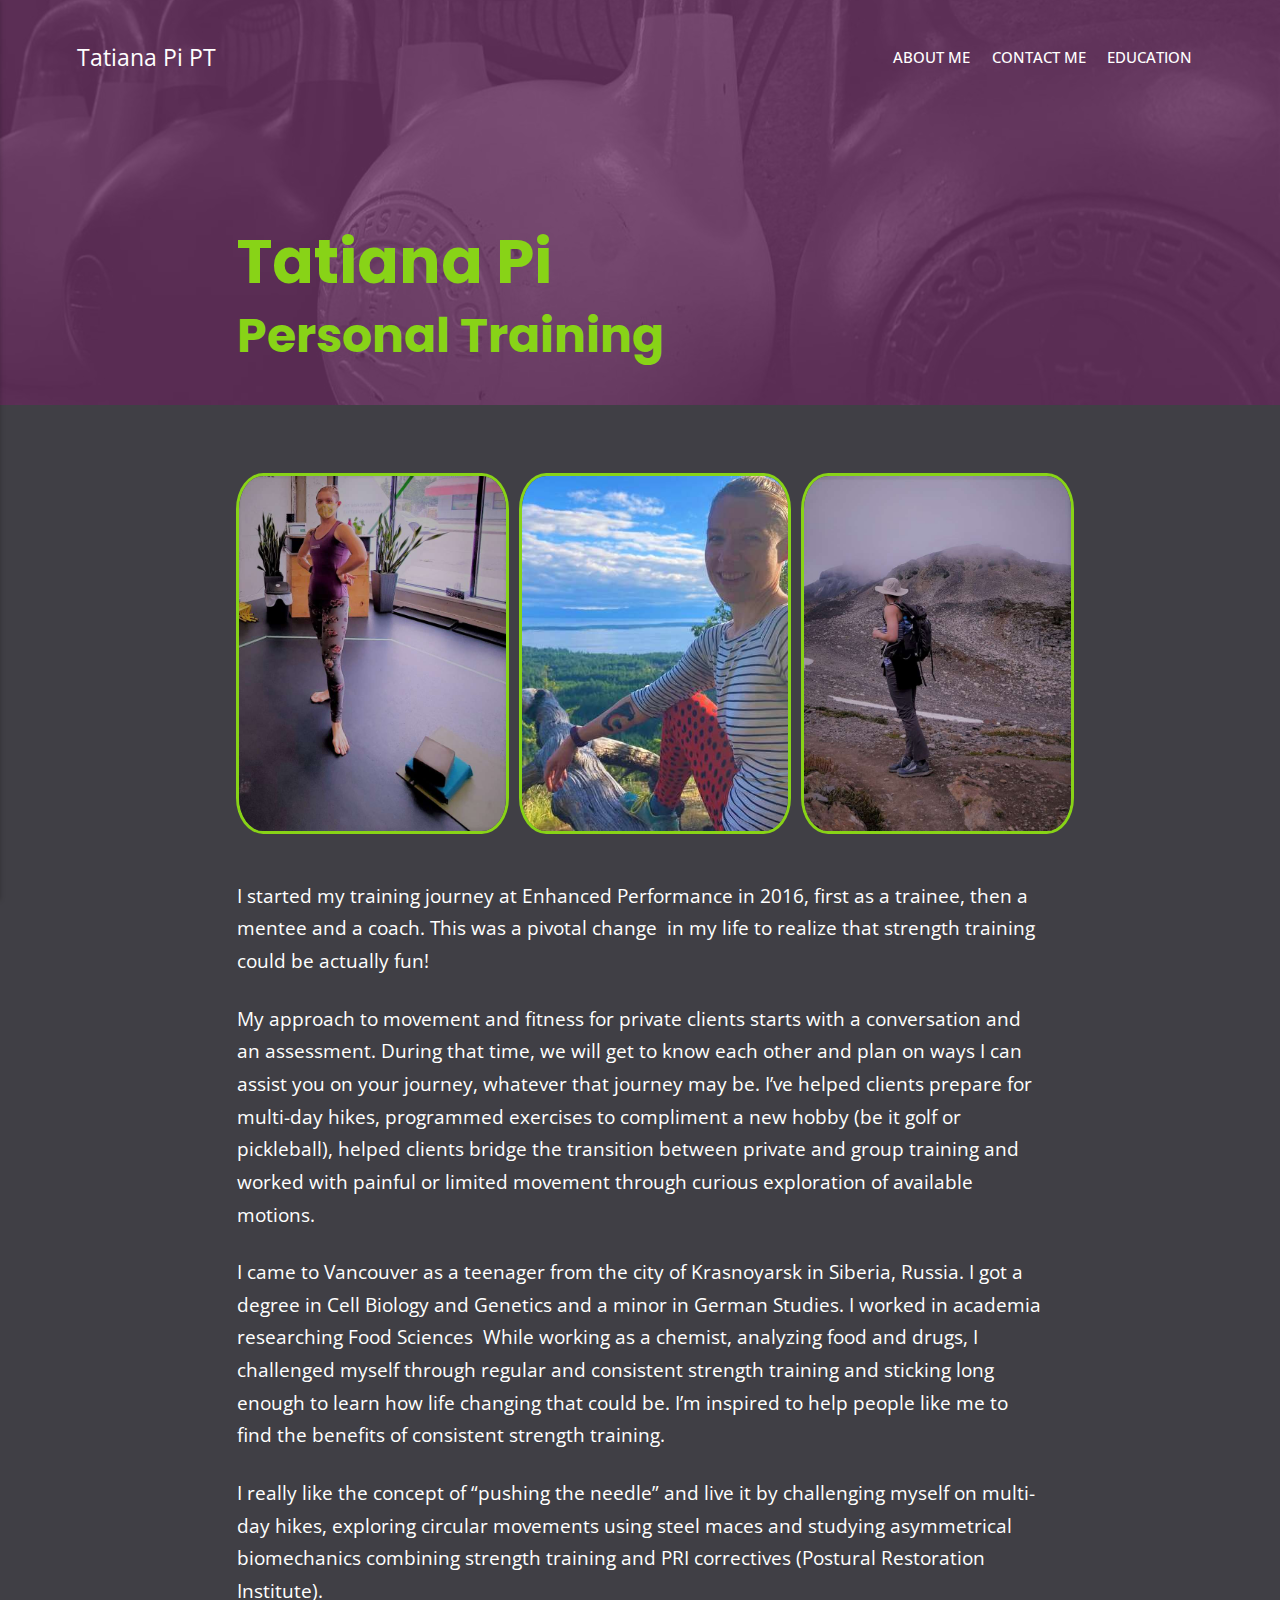
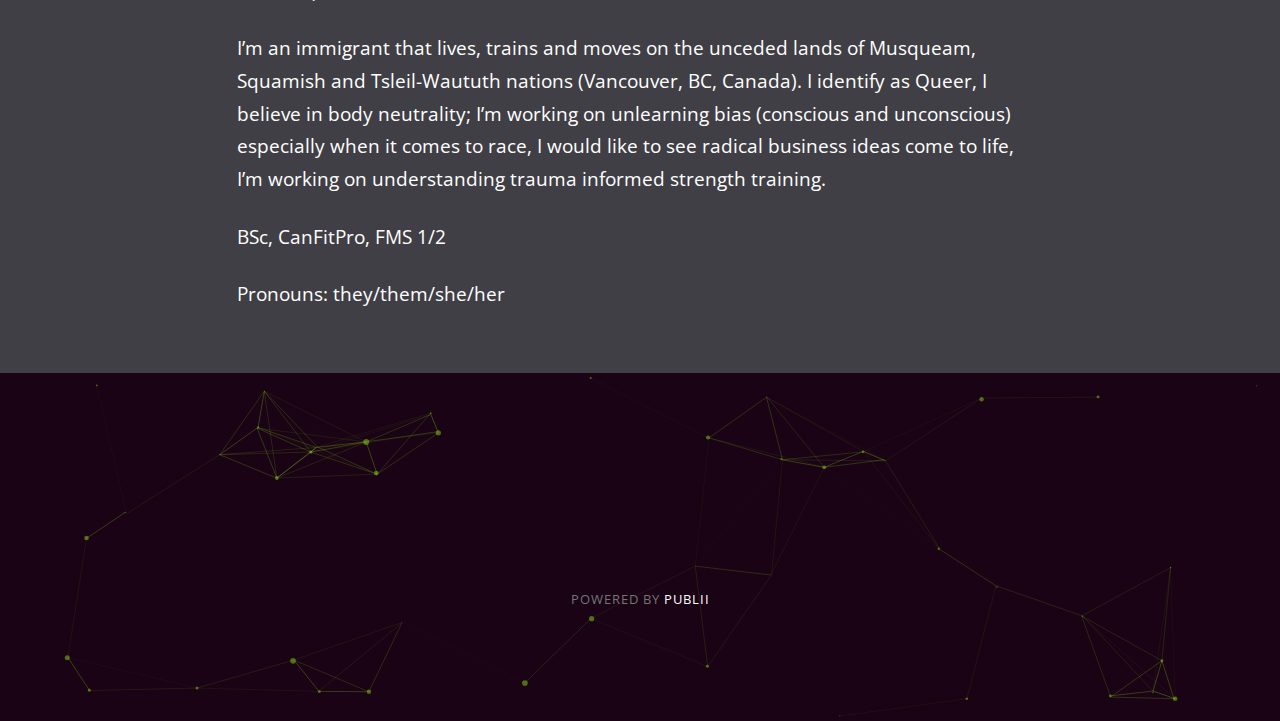
==== commit 5796120c: "Updated from Publii" ====
--- a/index.html
+++ b/index.html
@@ -1,8 +1,8 @@
-<!DOCTYPE html><html lang="en"><head><meta charset="utf-8"><meta http-equiv="X-UA-Compatible" content="IE=edge"><meta name="viewport" content="width=device-width,initial-scale=1"><title>Tatiana Pi PT</title><meta name="generator" content="Publii Open-Source CMS for Static Site"><link rel="canonical" href="https://acromiongames.github.io/tatianapi.com/"><link rel="alternate" type="application/atom+xml" href="https://acromiongames.github.io/tatianapi.com/feed.xml"><link rel="alternate" type="application/json" href="https://acromiongames.github.io/tatianapi.com/feed.json"><meta property="og:title" content="Tatiana Pi PT"><meta property="og:site_name" content="Tatiana Pi PT"><meta property="og:description" content=""><meta property="og:url" content="https://acromiongames.github.io/tatianapi.com/"><meta property="og:type" content="website"><link rel="preconnect" href="https://fonts.gstatic.com/" crossorigin><link href="https://fonts.googleapis.com/css2?family=Open+Sans:wght@400;700&family=Poppins:wght@500;700&display=swap" rel="stylesheet"><style>:root{--body-font:'Open Sans',sans-serif;--heading-font:'Poppins',sans-serif;--logo-font:'Poppins',sans-serif;--menu-font:'Open Sans',sans-serif}</style><link rel="stylesheet" href="https://acromiongames.github.io/tatianapi.com/assets/css/style.css?v=504f6e1b6ccdb32e5680989f5ff2ea9c"><link rel="stylesheet" href="https://acromiongames.github.io/tatianapi.com/assets/css/photoswipe.css?v=7331f6eb15671b2fc8e3ffd46e849f7b"><script type="application/ld+json">{"@context":"http://schema.org","@type":"Organization","name":"Tatiana Pi PT","url":"https://acromiongames.github.io/tatianapi.com/","sameAs":["https://instagram.com/tatianapirogok/"]}</script><style>.pswp--svg .pswp__button,
+<!DOCTYPE html><html lang="en-ca"><head><meta charset="utf-8"><meta http-equiv="X-UA-Compatible" content="IE=edge"><meta name="viewport" content="width=device-width,initial-scale=1"><title>Tatiana Pi PT</title><meta name="generator" content="Publii Open-Source CMS for Static Site"><link rel="canonical" href="https://acromiongames.github.io/tatianapi.com/"><link rel="alternate" type="application/atom+xml" href="https://acromiongames.github.io/tatianapi.com/feed.xml"><link rel="alternate" type="application/json" href="https://acromiongames.github.io/tatianapi.com/feed.json"><meta property="og:title" content="Tatiana Pi PT"><meta property="og:site_name" content="Tatiana Pi PT"><meta property="og:description" content=""><meta property="og:url" content="https://acromiongames.github.io/tatianapi.com/"><meta property="og:type" content="website"><link rel="preconnect" href="https://fonts.gstatic.com/" crossorigin><link href="https://fonts.googleapis.com/css2?family=Open+Sans:wght@400;700&family=Poppins:wght@500;700&display=swap" rel="stylesheet"><style>:root{--body-font:'Open Sans',sans-serif;--heading-font:'Poppins',sans-serif;--logo-font:'Poppins',sans-serif;--menu-font:'Open Sans',sans-serif}</style><link rel="stylesheet" href="https://acromiongames.github.io/tatianapi.com/assets/css/style.css?v=57a5e8220e4d1f864a982de0077944b4"><link rel="stylesheet" href="https://acromiongames.github.io/tatianapi.com/assets/css/photoswipe.css?v=7331f6eb15671b2fc8e3ffd46e849f7b"><script type="application/ld+json">{"@context":"http://schema.org","@type":"Organization","name":"Tatiana Pi PT","url":"https://acromiongames.github.io/tatianapi.com/","sameAs":["https://instagram.com/tatianapirogok/"]}</script><style>.pswp--svg .pswp__button,
 		                 .pswp--svg .pswp__button--arrow--left:before,
 		                 .pswp--svg .pswp__button--arrow--right:before {
 			                background-image: url(https://acromiongames.github.io/tatianapi.com/assets/svg/gallery-icons-light.svg);
-		                 }</style></head><body><div class="site-container"><header class="top" id="js-header"><a class="logo" href="https://acromiongames.github.io/tatianapi.com/">Tatiana Pi PT</a><nav class="navbar js-navbar"><button class="navbar__toggle js-toggle" aria-label="Menu" aria-haspopup="true" aria-expanded="false"><span class="navbar__toggle-box"><span class="navbar__toggle-inner">Menu</span></span></button><ul class="navbar__menu"><li><a href="https://acromiongames.github.io/tatianapi.com/about-me.html" target="_self">About Me</a></li><li><a href="https://acromiongames.github.io/tatianapi.com/contact-me.html" target="_self">Contact Me</a></li><li><a href="https://acromiongames.github.io/tatianapi.com/education.html" target="_self">Education</a></li></ul></nav></header><main><article class="post"><div class="hero"><figure class="hero__image hero__image--overlay"><img src="https://acromiongames.github.io/tatianapi.com/media/website/IMG_5502-2.jpg" srcset="https://acromiongames.github.io/tatianapi.com/media/website/responsive/IMG_5502-2-xs.jpg 300w, https://acromiongames.github.io/tatianapi.com/media/website/responsive/IMG_5502-2-sm.jpg 480w, https://acromiongames.github.io/tatianapi.com/media/website/responsive/IMG_5502-2-md.jpg 768w, https://acromiongames.github.io/tatianapi.com/media/website/responsive/IMG_5502-2-lg.jpg 1024w, https://acromiongames.github.io/tatianapi.com/media/website/responsive/IMG_5502-2-xl.jpg 1360w, https://acromiongames.github.io/tatianapi.com/media/website/responsive/IMG_5502-2-2xl.jpg 1600w" sizes="(max-width: 1600px) 100vw, 1600px" loading="eager" alt=""></figure><header class="hero__content"><div class="wrapper"><h1 class="align-left">Tatiana Pi</h1><h2 class="align-left">Personal Training</h2></div></header></div><div class="wrapper post__entry"><div class="gallery-wrapper"><div class="gallery" data-is-empty="false" data-columns="3"><figure class="gallery__item"><a href="https://acromiongames.github.io/tatianapi.com/media/posts/1/gallery/bafb5b4e-009c-4b21-9c5a-14e1f9785c31-2.JPG" data-size="797x1063"><img loading="lazy" src="https://acromiongames.github.io/tatianapi.com/media/posts/1/gallery/bafb5b4e-009c-4b21-9c5a-14e1f9785c31-2-thumbnail.JPG" alt="" width="720" height="960"></a></figure><figure class="gallery__item"><a href="https://acromiongames.github.io/tatianapi.com/media/posts/1/gallery/IMG-20210611-WA0010-2.jpg" data-size="1835x1376"><img loading="lazy" src="https://acromiongames.github.io/tatianapi.com/media/posts/1/gallery/IMG-20210611-WA0010-2-thumbnail.jpg" alt="" width="720" height="540"></a></figure><figure class="gallery__item"><a href="https://acromiongames.github.io/tatianapi.com/media/posts/1/gallery/d0dc604a-27dc-42c5-88a0-21529a0655b6-2.JPG" data-size="729x972"><img loading="lazy" src="https://acromiongames.github.io/tatianapi.com/media/posts/1/gallery/d0dc604a-27dc-42c5-88a0-21529a0655b6-2-thumbnail.JPG" alt="" width="720" height="960"></a></figure></div></div><p><span style="font-weight: 400;">I started my training journey at Enhanced Performance in 2016, first as a trainee, then a mentee and a coach. This was a pivotal change  in my life to realize that strength training could be actually fun!  </span></p><p><span style="font-weight: 400;">My approach to movement and fitness for private clients starts with a conversation and an assessment. During that time, we will get to know each other and plan on ways I can assist you on your journey, whatever that journey may be. I’ve helped clients prepare for multi-day hikes, programmed exercises to compliment a new hobby (be it golf or pickleball), helped clients bridge the transition between private and group training and worked with painful or limited movement through curious exploration of available motions. </span></p><p><span style="font-weight: 400;">I came to Vancouver as a teenager from the city of Krasnoyarsk in Siberia, Russia. I got a degree in Cell Biology and Genetics and a minor in German Studies. I worked in academia researching Food Sciences  While working as a chemist, analyzing food and drugs, I challenged myself through regular and consistent strength training and sticking long enough to learn how life changing that could be. I’m inspired to help people like me to find the benefits of consistent strength training. </span></p><p><span style="font-weight: 400;">I really like the concept of “pushing the needle” and live it by challenging myself on multi-day hikes, exploring circular movements using steel maces and studying asymmetrical biomechanics combining strength training and PRI correctives (Postural Restoration Institute).</span></p><p><span style="font-weight: 400;">I’m an immigrant that lives, trains and moves on the unceded lands of Musqueam, Squamish and Tsleil-Waututh nations (Vancouver, BC, Canada). I identify as Queer, I believe in body neutrality; I’m working on unlearning bias (conscious and unconscious) especially when it comes to race, I would like to see radical business ideas come to life, I’m working on understanding trauma informed strength training. </span></p><p><span style="font-weight: 400;">BSc, CanFitPro, FMS 1/2 </span></p><p><span style="font-weight: 400;">Pronouns: they/them/she/her</span></p></div></article></main><footer class="footer" id="particles-js"><div class="footer__social"><a href="https://instagram.com/tatianapirogok/" aria-label="Instagram"><svg><use xlink:href="https://acromiongames.github.io/tatianapi.com/assets/svg/svg-map.svg#instagram"/></svg></a></div><div class="footer__copyright"><p> </p><p>Powered by <a href="https://getpublii.com" target="_blank" rel="nofollow noopener">Publii</a></p></div><button class="footer__bttop js-footer__bttop" aria-label="Back to top"><svg><title>Back to top</title><use xlink:href="https://acromiongames.github.io/tatianapi.com/assets/svg/svg-map.svg#toparrow"/></svg></button></footer></div><script>window.publiiThemeMenuConfig = {    
+		                 }</style></head><body><script defer="defer" src="https://acromiongames.github.io/tatianapi.com/assets/js/particles.min.js"></script><div class="site-container"><header class="top" id="js-header"><a class="logo" href="https://acromiongames.github.io/tatianapi.com/">Tatiana Pi PT</a><nav class="navbar js-navbar"><button class="navbar__toggle js-toggle" aria-label="Menu" aria-haspopup="true" aria-expanded="false"><span class="navbar__toggle-box"><span class="navbar__toggle-inner">Menu</span></span></button><ul class="navbar__menu"><li><a href="https://acromiongames.github.io/tatianapi.com/about-me.html" target="_self">About Me</a></li><li><a href="https://acromiongames.github.io/tatianapi.com/contact-me.html" target="_self">Contact Me</a></li><li><a href="https://acromiongames.github.io/tatianapi.com/education.html" target="_self">Education</a></li></ul></nav></header><main><article class="post"><div class="hero"><figure class="hero__image hero__image--overlay"><img src="https://acromiongames.github.io/tatianapi.com/media/website/IMG_5502-2.jpg" srcset="https://acromiongames.github.io/tatianapi.com/media/website/responsive/IMG_5502-2-xs.jpg 300w, https://acromiongames.github.io/tatianapi.com/media/website/responsive/IMG_5502-2-sm.jpg 480w, https://acromiongames.github.io/tatianapi.com/media/website/responsive/IMG_5502-2-md.jpg 768w, https://acromiongames.github.io/tatianapi.com/media/website/responsive/IMG_5502-2-lg.jpg 1024w, https://acromiongames.github.io/tatianapi.com/media/website/responsive/IMG_5502-2-xl.jpg 1360w, https://acromiongames.github.io/tatianapi.com/media/website/responsive/IMG_5502-2-2xl.jpg 1600w" sizes="(max-width: 1600px) 100vw, 1600px" loading="eager" alt=""></figure><header class="hero__content"><div class="wrapper"><h1 class="align-left">Tatiana Pi</h1><h2 class="align-left">Personal Training</h2></div></header></div><div class="wrapper post__entry"><div class="gallery-wrapper"><div class="gallery" data-is-empty="false" data-columns="3"><figure class="gallery__item"><a href="https://acromiongames.github.io/tatianapi.com/media/posts/1/gallery/bafb5b4e-009c-4b21-9c5a-14e1f9785c31-2.JPG" data-size="797x1063"><img loading="lazy" src="https://acromiongames.github.io/tatianapi.com/media/posts/1/gallery/bafb5b4e-009c-4b21-9c5a-14e1f9785c31-2-thumbnail.JPG" alt="" width="720" height="960"></a></figure><figure class="gallery__item"><a href="https://acromiongames.github.io/tatianapi.com/media/posts/1/gallery/IMG-20210611-WA0010-2.jpg" data-size="1835x1376"><img loading="lazy" src="https://acromiongames.github.io/tatianapi.com/media/posts/1/gallery/IMG-20210611-WA0010-2-thumbnail.jpg" alt="" width="720" height="540"></a></figure><figure class="gallery__item"><a href="https://acromiongames.github.io/tatianapi.com/media/posts/1/gallery/d0dc604a-27dc-42c5-88a0-21529a0655b6-2.JPG" data-size="729x972"><img loading="lazy" src="https://acromiongames.github.io/tatianapi.com/media/posts/1/gallery/d0dc604a-27dc-42c5-88a0-21529a0655b6-2-thumbnail.JPG" alt="" width="720" height="960"></a></figure></div></div><p><span style="font-weight: 400;">I started my training journey at Enhanced Performance in 2016, first as a trainee, then a mentee and a coach. This was a pivotal change  in my life to realize that strength training could be actually fun!  </span></p><p><span style="font-weight: 400;">My approach to movement and fitness for private clients starts with a conversation and an assessment. During that time, we will get to know each other and plan on ways I can assist you on your journey, whatever that journey may be. I’ve helped clients prepare for multi-day hikes, programmed exercises to compliment a new hobby (be it golf or pickleball), helped clients bridge the transition between private and group training and worked with painful or limited movement through curious exploration of available motions. </span></p><p><span style="font-weight: 400;">I came to Vancouver as a teenager from the city of Krasnoyarsk in Siberia, Russia. I got a degree in Cell Biology and Genetics and a minor in German Studies. I worked in academia researching Food Sciences  While working as a chemist, analyzing food and drugs, I challenged myself through regular and consistent strength training and sticking long enough to learn how life changing that could be. I’m inspired to help people like me to find the benefits of consistent strength training. </span></p><p><span style="font-weight: 400;">I really like the concept of “pushing the needle” and live it by challenging myself on multi-day hikes, exploring circular movements using steel maces and studying asymmetrical biomechanics combining strength training and PRI correctives (Postural Restoration Institute).</span></p><p><span style="font-weight: 400;">I’m an immigrant that lives, trains and moves on the unceded lands of Musqueam, Squamish and Tsleil-Waututh nations (Vancouver, BC, Canada). I identify as Queer, I believe in body neutrality; I’m working on unlearning bias (conscious and unconscious) especially when it comes to race, I would like to see radical business ideas come to life, I’m working on understanding trauma informed strength training. </span></p><p><span style="font-weight: 400;">BSc, CanFitPro, FMS 1/2 </span></p><p><span style="font-weight: 400;">Pronouns: they/them/she/her</span></p></div></article></main><footer class="footer" id="particles-js"><div class="footer__social"><a href="https://instagram.com/tatianapirogok/" aria-label="Instagram"><svg><use xlink:href="https://acromiongames.github.io/tatianapi.com/assets/svg/svg-map.svg#instagram"/></svg></a></div><div class="footer__copyright"><p> </p><p>Powered by <a href="https://getpublii.com" target="_blank" rel="nofollow noopener">Publii</a></p></div><button class="footer__bttop js-footer__bttop" aria-label="Back to top"><svg><title>Back to top</title><use xlink:href="https://acromiongames.github.io/tatianapi.com/assets/svg/svg-map.svg#toparrow"/></svg></button></footer></div><script>window.publiiThemeMenuConfig = {    
         mobileMenuMode: 'sidebar',
         animationSpeed: 300,
         submenuWidth: 'auto',
@@ -54,4 +54,4 @@
           if(isNaN(options.index)){return;}
           if(disableAnimation){options.showAnimationDuration=0;}
           gallery=new PhotoSwipe(pswpElement,PhotoSwipeUI_Default,items,options);gallery.init();gallery.options.escKey=true;};var galleryElements=document.querySelectorAll(gallerySelector);for(var i=0,l=galleryElements.length;i<l;i++){galleryElements[i].setAttribute('data-pswp-uid',i+1);galleryElements[i].onclick=onThumbnailsClick;}
-          var hashData=photoswipeParseHash();if(hashData.pid&&hashData.gid){openPhotoSwipe(hashData.pid,galleryElements[hashData.gid-1],true,true);}};initPhotoSwipeFromDOM('.gallery');</script><div class="pswp" tabindex="-1" role="dialog" aria-hidden="true"><div class="pswp__bg"></div><div class="pswp__scroll-wrap"><div class="pswp__container"><div class="pswp__item"></div><div class="pswp__item"></div><div class="pswp__item"></div></div><div class="pswp__ui pswp__ui--hidden"><div class="pswp__top-bar"><div class="pswp__counter"></div><button class="pswp__button pswp__button--close" title="Close (Esc)"></button><button class="pswp__button pswp__button--share" title="Share"></button><button class="pswp__button pswp__button--fs" title="Toggle fullscreen"></button><button class="pswp__button pswp__button--zoom" title="Zoom in/out"></button><div class="pswp__preloader"><div class="pswp__preloader__icn"><div class="pswp__preloader__cut"><div class="pswp__preloader__donut"></div></div></div></div></div><div class="pswp__share-modal pswp__share-modal--hidden pswp__single-tap"><div class="pswp__share-tooltip"></div></div><button class="pswp__button pswp__button--arrow--left" title="Previous (arrow left)"></button><button class="pswp__button pswp__button--arrow--right" title="Next (arrow right)"></button><div class="pswp__caption"><div class="pswp__caption__center"></div></div></div></div></div></body></html>+          var hashData=photoswipeParseHash();if(hashData.pid&&hashData.gid){openPhotoSwipe(hashData.pid,galleryElements[hashData.gid-1],true,true);}};initPhotoSwipeFromDOM('.gallery');</script><div class="pswp" tabindex="-1" role="dialog" aria-hidden="true"><div class="pswp__bg"></div><div class="pswp__scroll-wrap"><div class="pswp__container"><div class="pswp__item"></div><div class="pswp__item"></div><div class="pswp__item"></div></div><div class="pswp__ui pswp__ui--hidden"><div class="pswp__top-bar"><div class="pswp__counter"></div><button class="pswp__button pswp__button--close" title="Close (Esc)"></button><button class="pswp__button pswp__button--share" title="Share"></button><button class="pswp__button pswp__button--fs" title="Toggle fullscreen"></button><button class="pswp__button pswp__button--zoom" title="Zoom in/out"></button><div class="pswp__preloader"><div class="pswp__preloader__icn"><div class="pswp__preloader__cut"><div class="pswp__preloader__donut"></div></div></div></div></div><div class="pswp__share-modal pswp__share-modal--hidden pswp__single-tap"><div class="pswp__share-tooltip"></div></div><button class="pswp__button pswp__button--arrow--left" title="Previous (arrow left)"></button><button class="pswp__button pswp__button--arrow--right" title="Next (arrow right)"></button><div class="pswp__caption"><div class="pswp__caption__center"></div></div></div></div></div><script defer="defer" src="https://acromiongames.github.io/tatianapi.com/assets/js/tatianapi.js"></script></body></html>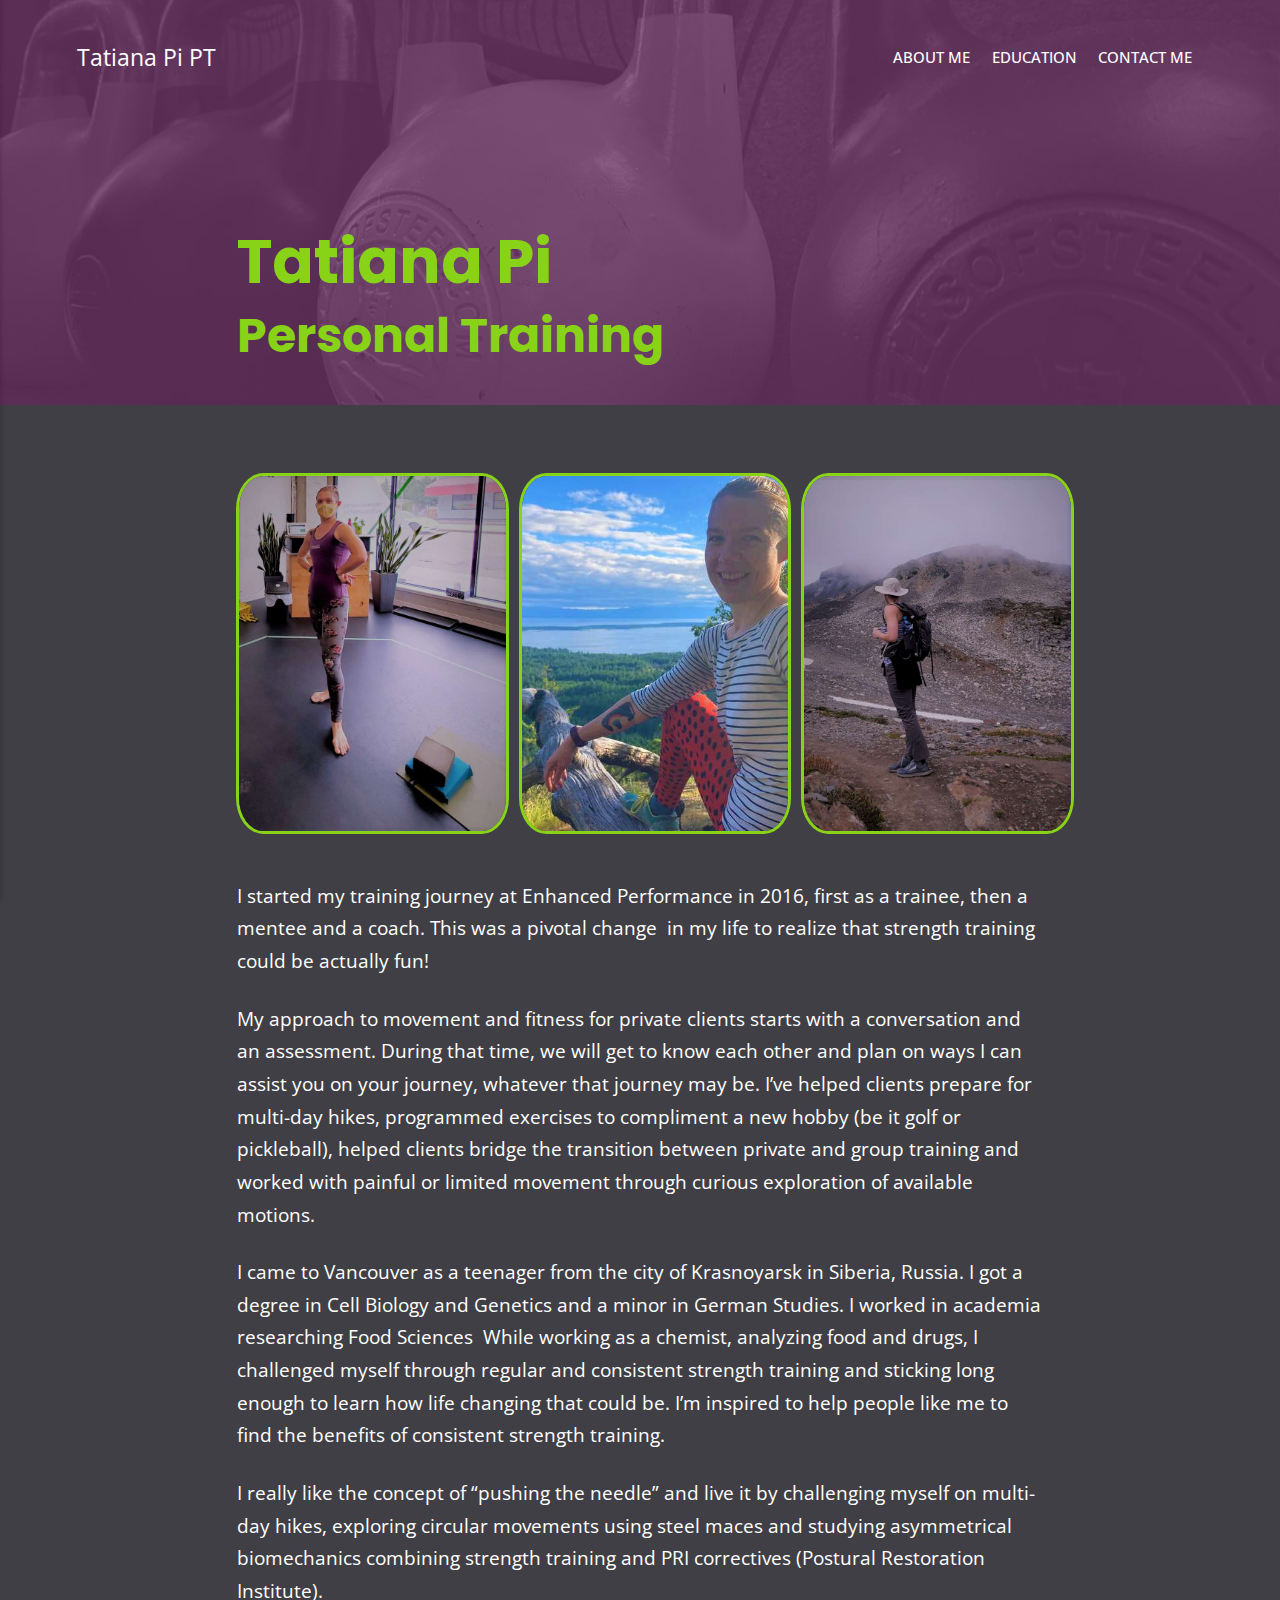
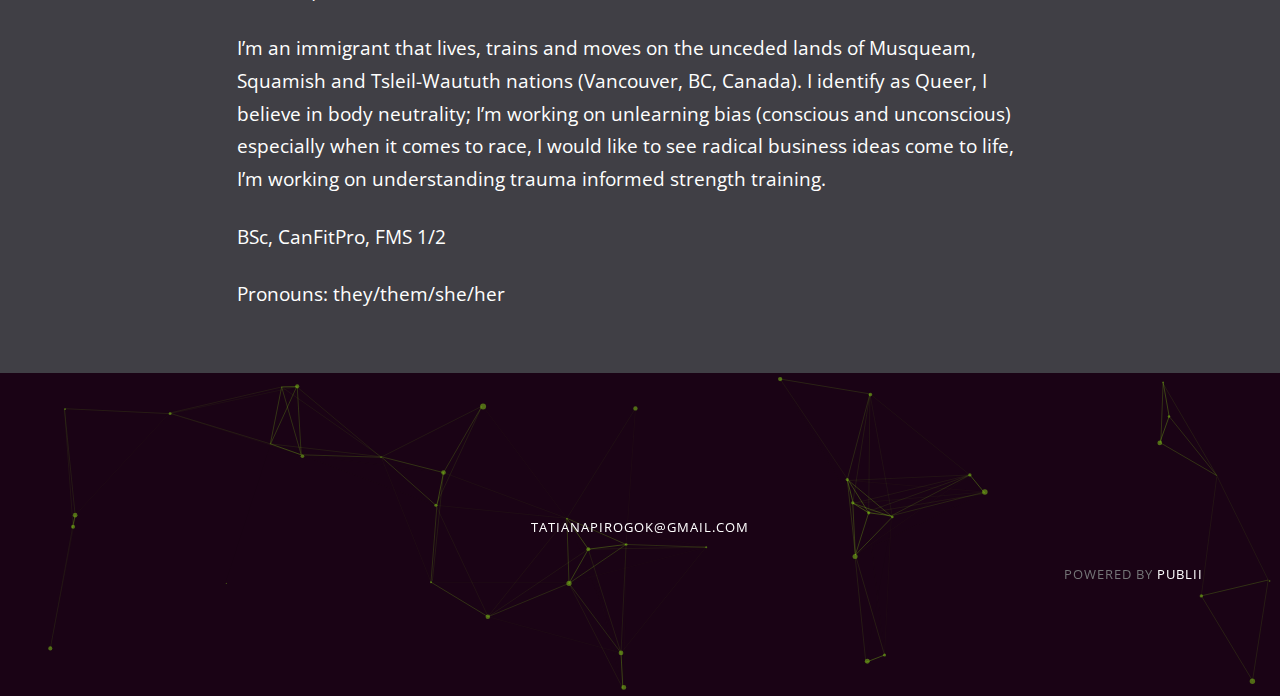
==== commit b9d35cb8: "Updated from Publii" ====
--- a/index.html
+++ b/index.html
@@ -1,8 +1,8 @@
-<!DOCTYPE html><html lang="en-ca"><head><meta charset="utf-8"><meta http-equiv="X-UA-Compatible" content="IE=edge"><meta name="viewport" content="width=device-width,initial-scale=1"><title>Tatiana Pi PT</title><meta name="generator" content="Publii Open-Source CMS for Static Site"><link rel="canonical" href="https://acromiongames.github.io/tatianapi.com/"><link rel="alternate" type="application/atom+xml" href="https://acromiongames.github.io/tatianapi.com/feed.xml"><link rel="alternate" type="application/json" href="https://acromiongames.github.io/tatianapi.com/feed.json"><meta property="og:title" content="Tatiana Pi PT"><meta property="og:site_name" content="Tatiana Pi PT"><meta property="og:description" content=""><meta property="og:url" content="https://acromiongames.github.io/tatianapi.com/"><meta property="og:type" content="website"><link rel="preconnect" href="https://fonts.gstatic.com/" crossorigin><link href="https://fonts.googleapis.com/css2?family=Open+Sans:wght@400;700&family=Poppins:wght@500;700&display=swap" rel="stylesheet"><style>:root{--body-font:'Open Sans',sans-serif;--heading-font:'Poppins',sans-serif;--logo-font:'Poppins',sans-serif;--menu-font:'Open Sans',sans-serif}</style><link rel="stylesheet" href="https://acromiongames.github.io/tatianapi.com/assets/css/style.css?v=57a5e8220e4d1f864a982de0077944b4"><link rel="stylesheet" href="https://acromiongames.github.io/tatianapi.com/assets/css/photoswipe.css?v=7331f6eb15671b2fc8e3ffd46e849f7b"><script type="application/ld+json">{"@context":"http://schema.org","@type":"Organization","name":"Tatiana Pi PT","url":"https://acromiongames.github.io/tatianapi.com/","sameAs":["https://instagram.com/tatianapirogok/"]}</script><style>.pswp--svg .pswp__button,
+<!DOCTYPE html><html lang="en-ca"><head><meta charset="utf-8"><meta http-equiv="X-UA-Compatible" content="IE=edge"><meta name="viewport" content="width=device-width,initial-scale=1"><title>Tatiana Pi PT</title><meta name="generator" content="Publii Open-Source CMS for Static Site"><link rel="canonical" href="https://acromiongames.github.io/tatianapi.com/"><link rel="alternate" type="application/atom+xml" href="https://acromiongames.github.io/tatianapi.com/feed.xml"><link rel="alternate" type="application/json" href="https://acromiongames.github.io/tatianapi.com/feed.json"><meta property="og:title" content="Tatiana Pi PT"><meta property="og:site_name" content="Tatiana Pi PT"><meta property="og:description" content=""><meta property="og:url" content="https://acromiongames.github.io/tatianapi.com/"><meta property="og:type" content="website"><link rel="preconnect" href="https://fonts.gstatic.com/" crossorigin><link href="https://fonts.googleapis.com/css2?family=Open+Sans:wght@400;700&family=Poppins:wght@500;700&display=swap" rel="stylesheet"><style>:root{--body-font:'Open Sans',sans-serif;--heading-font:'Poppins',sans-serif;--logo-font:'Poppins',sans-serif;--menu-font:'Open Sans',sans-serif}</style><link rel="stylesheet" href="https://acromiongames.github.io/tatianapi.com/assets/css/style.css?v=38d7d85f18df1a19f017fb604a6f86f1"><link rel="stylesheet" href="https://acromiongames.github.io/tatianapi.com/assets/css/photoswipe.css?v=7331f6eb15671b2fc8e3ffd46e849f7b"><script type="application/ld+json">{"@context":"http://schema.org","@type":"Organization","name":"Tatiana Pi PT","url":"https://acromiongames.github.io/tatianapi.com/","sameAs":["https://instagram.com/tatianapirogok/"]}</script><style>.pswp--svg .pswp__button,
 		                 .pswp--svg .pswp__button--arrow--left:before,
 		                 .pswp--svg .pswp__button--arrow--right:before {
 			                background-image: url(https://acromiongames.github.io/tatianapi.com/assets/svg/gallery-icons-light.svg);
-		                 }</style></head><body><script defer="defer" src="https://acromiongames.github.io/tatianapi.com/assets/js/particles.min.js"></script><div class="site-container"><header class="top" id="js-header"><a class="logo" href="https://acromiongames.github.io/tatianapi.com/">Tatiana Pi PT</a><nav class="navbar js-navbar"><button class="navbar__toggle js-toggle" aria-label="Menu" aria-haspopup="true" aria-expanded="false"><span class="navbar__toggle-box"><span class="navbar__toggle-inner">Menu</span></span></button><ul class="navbar__menu"><li><a href="https://acromiongames.github.io/tatianapi.com/about-me.html" target="_self">About Me</a></li><li><a href="https://acromiongames.github.io/tatianapi.com/contact-me.html" target="_self">Contact Me</a></li><li><a href="https://acromiongames.github.io/tatianapi.com/education.html" target="_self">Education</a></li></ul></nav></header><main><article class="post"><div class="hero"><figure class="hero__image hero__image--overlay"><img src="https://acromiongames.github.io/tatianapi.com/media/website/IMG_5502-2.jpg" srcset="https://acromiongames.github.io/tatianapi.com/media/website/responsive/IMG_5502-2-xs.jpg 300w, https://acromiongames.github.io/tatianapi.com/media/website/responsive/IMG_5502-2-sm.jpg 480w, https://acromiongames.github.io/tatianapi.com/media/website/responsive/IMG_5502-2-md.jpg 768w, https://acromiongames.github.io/tatianapi.com/media/website/responsive/IMG_5502-2-lg.jpg 1024w, https://acromiongames.github.io/tatianapi.com/media/website/responsive/IMG_5502-2-xl.jpg 1360w, https://acromiongames.github.io/tatianapi.com/media/website/responsive/IMG_5502-2-2xl.jpg 1600w" sizes="(max-width: 1600px) 100vw, 1600px" loading="eager" alt=""></figure><header class="hero__content"><div class="wrapper"><h1 class="align-left">Tatiana Pi</h1><h2 class="align-left">Personal Training</h2></div></header></div><div class="wrapper post__entry"><div class="gallery-wrapper"><div class="gallery" data-is-empty="false" data-columns="3"><figure class="gallery__item"><a href="https://acromiongames.github.io/tatianapi.com/media/posts/1/gallery/bafb5b4e-009c-4b21-9c5a-14e1f9785c31-2.JPG" data-size="797x1063"><img loading="lazy" src="https://acromiongames.github.io/tatianapi.com/media/posts/1/gallery/bafb5b4e-009c-4b21-9c5a-14e1f9785c31-2-thumbnail.JPG" alt="" width="720" height="960"></a></figure><figure class="gallery__item"><a href="https://acromiongames.github.io/tatianapi.com/media/posts/1/gallery/IMG-20210611-WA0010-2.jpg" data-size="1835x1376"><img loading="lazy" src="https://acromiongames.github.io/tatianapi.com/media/posts/1/gallery/IMG-20210611-WA0010-2-thumbnail.jpg" alt="" width="720" height="540"></a></figure><figure class="gallery__item"><a href="https://acromiongames.github.io/tatianapi.com/media/posts/1/gallery/d0dc604a-27dc-42c5-88a0-21529a0655b6-2.JPG" data-size="729x972"><img loading="lazy" src="https://acromiongames.github.io/tatianapi.com/media/posts/1/gallery/d0dc604a-27dc-42c5-88a0-21529a0655b6-2-thumbnail.JPG" alt="" width="720" height="960"></a></figure></div></div><p><span style="font-weight: 400;">I started my training journey at Enhanced Performance in 2016, first as a trainee, then a mentee and a coach. This was a pivotal change  in my life to realize that strength training could be actually fun!  </span></p><p><span style="font-weight: 400;">My approach to movement and fitness for private clients starts with a conversation and an assessment. During that time, we will get to know each other and plan on ways I can assist you on your journey, whatever that journey may be. I’ve helped clients prepare for multi-day hikes, programmed exercises to compliment a new hobby (be it golf or pickleball), helped clients bridge the transition between private and group training and worked with painful or limited movement through curious exploration of available motions. </span></p><p><span style="font-weight: 400;">I came to Vancouver as a teenager from the city of Krasnoyarsk in Siberia, Russia. I got a degree in Cell Biology and Genetics and a minor in German Studies. I worked in academia researching Food Sciences  While working as a chemist, analyzing food and drugs, I challenged myself through regular and consistent strength training and sticking long enough to learn how life changing that could be. I’m inspired to help people like me to find the benefits of consistent strength training. </span></p><p><span style="font-weight: 400;">I really like the concept of “pushing the needle” and live it by challenging myself on multi-day hikes, exploring circular movements using steel maces and studying asymmetrical biomechanics combining strength training and PRI correctives (Postural Restoration Institute).</span></p><p><span style="font-weight: 400;">I’m an immigrant that lives, trains and moves on the unceded lands of Musqueam, Squamish and Tsleil-Waututh nations (Vancouver, BC, Canada). I identify as Queer, I believe in body neutrality; I’m working on unlearning bias (conscious and unconscious) especially when it comes to race, I would like to see radical business ideas come to life, I’m working on understanding trauma informed strength training. </span></p><p><span style="font-weight: 400;">BSc, CanFitPro, FMS 1/2 </span></p><p><span style="font-weight: 400;">Pronouns: they/them/she/her</span></p></div></article></main><footer class="footer" id="particles-js"><div class="footer__social"><a href="https://instagram.com/tatianapirogok/" aria-label="Instagram"><svg><use xlink:href="https://acromiongames.github.io/tatianapi.com/assets/svg/svg-map.svg#instagram"/></svg></a></div><div class="footer__copyright"><p> </p><p>Powered by <a href="https://getpublii.com" target="_blank" rel="nofollow noopener">Publii</a></p></div><button class="footer__bttop js-footer__bttop" aria-label="Back to top"><svg><title>Back to top</title><use xlink:href="https://acromiongames.github.io/tatianapi.com/assets/svg/svg-map.svg#toparrow"/></svg></button></footer></div><script>window.publiiThemeMenuConfig = {    
+		                 }</style></head><body><script defer="defer" src="https://acromiongames.github.io/tatianapi.com/assets/js/particles.min.js"></script><div class="site-container"><header class="top" id="js-header"><a class="logo" href="https://acromiongames.github.io/tatianapi.com/">Tatiana Pi PT</a><nav class="navbar js-navbar"><button class="navbar__toggle js-toggle" aria-label="Menu" aria-haspopup="true" aria-expanded="false"><span class="navbar__toggle-box"><span class="navbar__toggle-inner">Menu</span></span></button><ul class="navbar__menu"><li><a href="https://acromiongames.github.io/tatianapi.com/about-me.html" target="_self">About Me</a></li><li><a href="https://acromiongames.github.io/tatianapi.com/education.html" target="_self">Education</a></li><li><a href="https://acromiongames.github.io/tatianapi.com/contact-me.html" target="_self">Contact Me</a></li></ul></nav></header><main><article class="post"><div class="hero"><figure class="hero__image hero__image--overlay"><img src="https://acromiongames.github.io/tatianapi.com/media/website/IMG_5502-2.jpg" srcset="https://acromiongames.github.io/tatianapi.com/media/website/responsive/IMG_5502-2-xs.jpg 300w, https://acromiongames.github.io/tatianapi.com/media/website/responsive/IMG_5502-2-sm.jpg 480w, https://acromiongames.github.io/tatianapi.com/media/website/responsive/IMG_5502-2-md.jpg 768w, https://acromiongames.github.io/tatianapi.com/media/website/responsive/IMG_5502-2-lg.jpg 1024w, https://acromiongames.github.io/tatianapi.com/media/website/responsive/IMG_5502-2-xl.jpg 1360w, https://acromiongames.github.io/tatianapi.com/media/website/responsive/IMG_5502-2-2xl.jpg 1600w" sizes="(max-width: 1600px) 100vw, 1600px" loading="eager" alt=""></figure><header class="hero__content"><div class="wrapper"><h1 class="align-left">Tatiana Pi</h1><h2 class="align-left">Personal Training</h2></div></header></div><div class="wrapper post__entry"><div class="gallery-wrapper"><div class="gallery" data-is-empty="false" data-columns="3"><figure class="gallery__item"><a href="https://acromiongames.github.io/tatianapi.com/media/posts/1/gallery/bafb5b4e-009c-4b21-9c5a-14e1f9785c31-2.JPG" data-size="797x1063"><img loading="lazy" src="https://acromiongames.github.io/tatianapi.com/media/posts/1/gallery/bafb5b4e-009c-4b21-9c5a-14e1f9785c31-2-thumbnail.JPG" alt="" width="720" height="960"></a></figure><figure class="gallery__item"><a href="https://acromiongames.github.io/tatianapi.com/media/posts/1/gallery/IMG-20210611-WA0010-2.jpg" data-size="1835x1376"><img loading="lazy" src="https://acromiongames.github.io/tatianapi.com/media/posts/1/gallery/IMG-20210611-WA0010-2-thumbnail.jpg" alt="" width="720" height="540"></a></figure><figure class="gallery__item"><a href="https://acromiongames.github.io/tatianapi.com/media/posts/1/gallery/d0dc604a-27dc-42c5-88a0-21529a0655b6-2.JPG" data-size="729x972"><img loading="lazy" src="https://acromiongames.github.io/tatianapi.com/media/posts/1/gallery/d0dc604a-27dc-42c5-88a0-21529a0655b6-2-thumbnail.JPG" alt="" width="720" height="960"></a></figure></div></div><p><span style="font-weight: 400;">I started my training journey at Enhanced Performance in 2016, first as a trainee, then a mentee and a coach. This was a pivotal change  in my life to realize that strength training could be actually fun!  </span></p><p><span style="font-weight: 400;">My approach to movement and fitness for private clients starts with a conversation and an assessment. During that time, we will get to know each other and plan on ways I can assist you on your journey, whatever that journey may be. I’ve helped clients prepare for multi-day hikes, programmed exercises to compliment a new hobby (be it golf or pickleball), helped clients bridge the transition between private and group training and worked with painful or limited movement through curious exploration of available motions. </span></p><p><span style="font-weight: 400;">I came to Vancouver as a teenager from the city of Krasnoyarsk in Siberia, Russia. I got a degree in Cell Biology and Genetics and a minor in German Studies. I worked in academia researching Food Sciences  While working as a chemist, analyzing food and drugs, I challenged myself through regular and consistent strength training and sticking long enough to learn how life changing that could be. I’m inspired to help people like me to find the benefits of consistent strength training. </span></p><p><span style="font-weight: 400;">I really like the concept of “pushing the needle” and live it by challenging myself on multi-day hikes, exploring circular movements using steel maces and studying asymmetrical biomechanics combining strength training and PRI correctives (Postural Restoration Institute).</span></p><p><span style="font-weight: 400;">I’m an immigrant that lives, trains and moves on the unceded lands of Musqueam, Squamish and Tsleil-Waututh nations (Vancouver, BC, Canada). I identify as Queer, I believe in body neutrality; I’m working on unlearning bias (conscious and unconscious) especially when it comes to race, I would like to see radical business ideas come to life, I’m working on understanding trauma informed strength training. </span></p><p><span style="font-weight: 400;">BSc, CanFitPro, FMS 1/2 </span></p><p><span style="font-weight: 400;">Pronouns: they/them/she/her</span></p></div></article></main><footer class="footer" id="particles-js"><div class="footer__social"><a href="https://instagram.com/tatianapirogok/" aria-label="Instagram"><svg><use xlink:href="https://acromiongames.github.io/tatianapi.com/assets/svg/svg-map.svg#instagram"/></svg></a></div><div class="footer__copyright"><p class="align-center footer__email"><a href="mailto://tatianapirogok@gmail.com" target="_blank" rel="noopener">tatianapirogok@gmail.com</a></p><p class="align-right footer__publii">Powered by <a href="https://getpublii.com" target="_blank" rel="nofollow noopener">Publii</a></p></div><button class="footer__bttop js-footer__bttop" aria-label="Back to top"><svg><title>Back to top</title><use xlink:href="https://acromiongames.github.io/tatianapi.com/assets/svg/svg-map.svg#toparrow"/></svg></button></footer></div><script>window.publiiThemeMenuConfig = {    
         mobileMenuMode: 'sidebar',
         animationSpeed: 300,
         submenuWidth: 'auto',
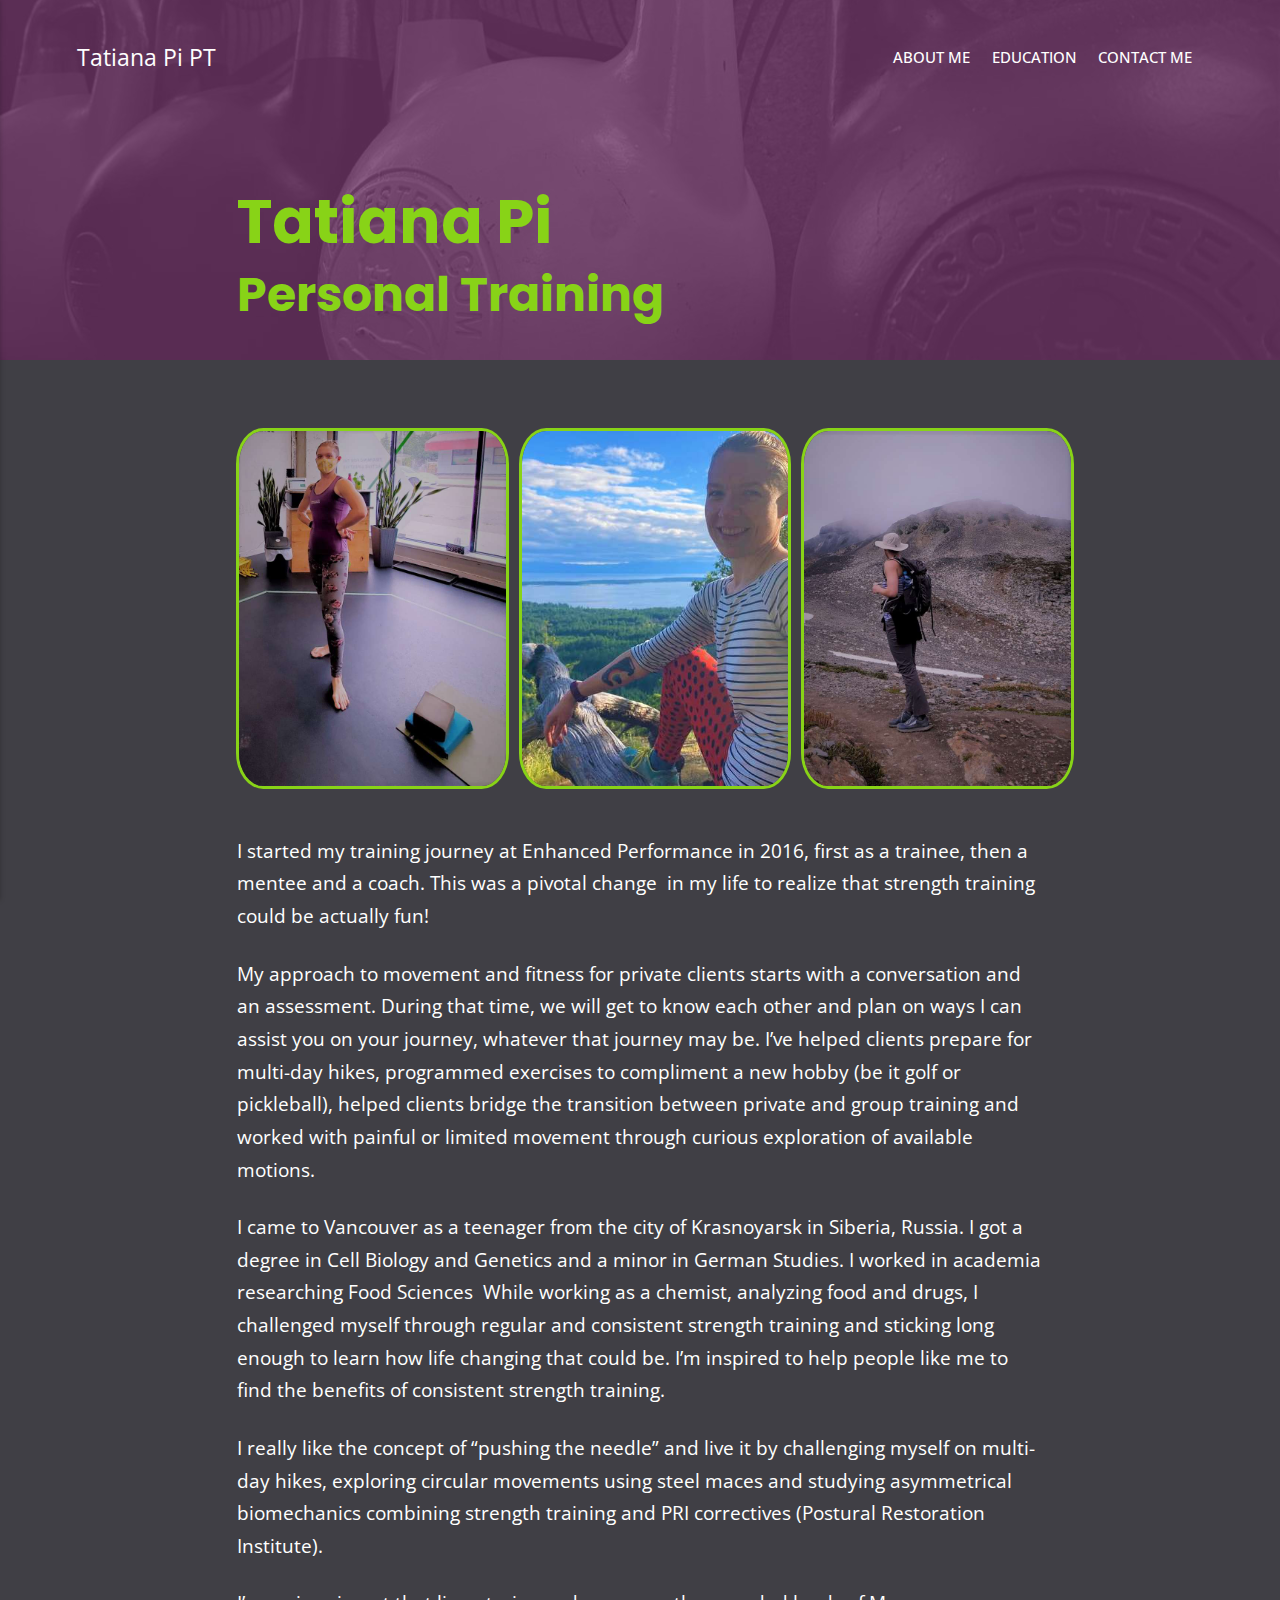
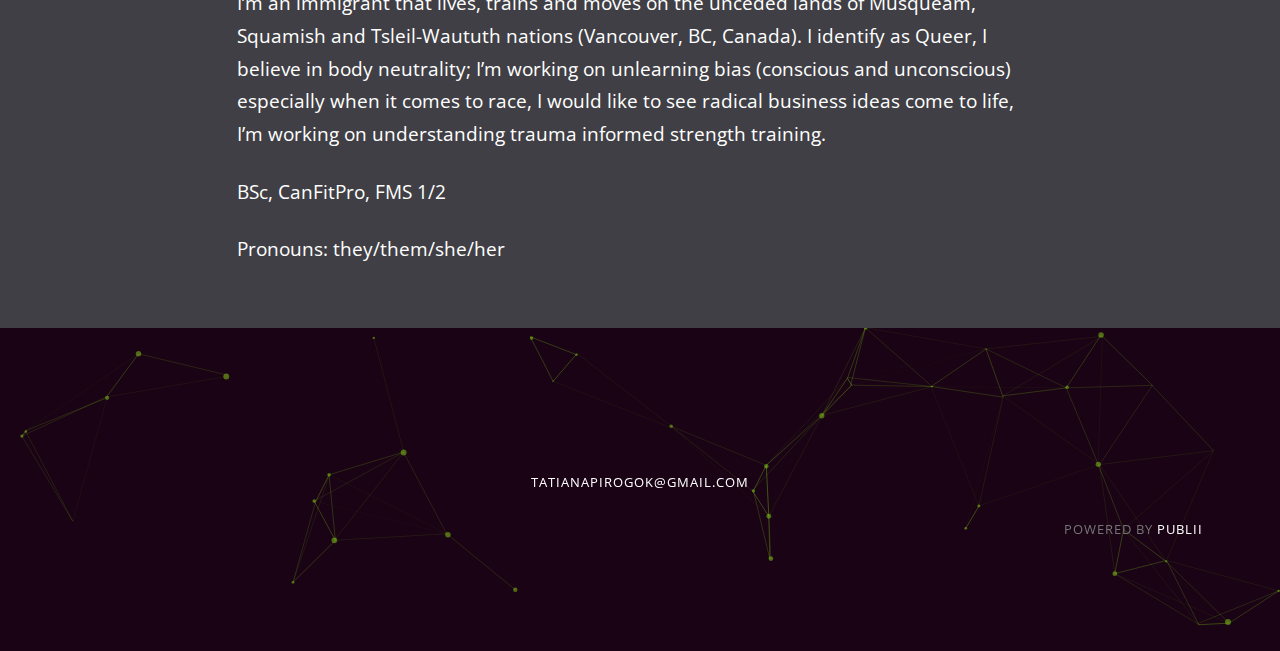
==== commit 772696fb: "Updated from Publii" ====
--- a/index.html
+++ b/index.html
@@ -1,4 +1,4 @@
-<!DOCTYPE html><html lang="en-ca"><head><meta charset="utf-8"><meta http-equiv="X-UA-Compatible" content="IE=edge"><meta name="viewport" content="width=device-width,initial-scale=1"><title>Tatiana Pi PT</title><meta name="generator" content="Publii Open-Source CMS for Static Site"><link rel="canonical" href="https://acromiongames.github.io/tatianapi.com/"><link rel="alternate" type="application/atom+xml" href="https://acromiongames.github.io/tatianapi.com/feed.xml"><link rel="alternate" type="application/json" href="https://acromiongames.github.io/tatianapi.com/feed.json"><meta property="og:title" content="Tatiana Pi PT"><meta property="og:site_name" content="Tatiana Pi PT"><meta property="og:description" content=""><meta property="og:url" content="https://acromiongames.github.io/tatianapi.com/"><meta property="og:type" content="website"><link rel="preconnect" href="https://fonts.gstatic.com/" crossorigin><link href="https://fonts.googleapis.com/css2?family=Open+Sans:wght@400;700&family=Poppins:wght@500;700&display=swap" rel="stylesheet"><style>:root{--body-font:'Open Sans',sans-serif;--heading-font:'Poppins',sans-serif;--logo-font:'Poppins',sans-serif;--menu-font:'Open Sans',sans-serif}</style><link rel="stylesheet" href="https://acromiongames.github.io/tatianapi.com/assets/css/style.css?v=38d7d85f18df1a19f017fb604a6f86f1"><link rel="stylesheet" href="https://acromiongames.github.io/tatianapi.com/assets/css/photoswipe.css?v=7331f6eb15671b2fc8e3ffd46e849f7b"><script type="application/ld+json">{"@context":"http://schema.org","@type":"Organization","name":"Tatiana Pi PT","url":"https://acromiongames.github.io/tatianapi.com/","sameAs":["https://instagram.com/tatianapirogok/"]}</script><style>.pswp--svg .pswp__button,
+<!DOCTYPE html><html lang="en-ca"><head><meta charset="utf-8"><meta http-equiv="X-UA-Compatible" content="IE=edge"><meta name="viewport" content="width=device-width,initial-scale=1"><title>Tatiana Pi PT</title><meta name="generator" content="Publii Open-Source CMS for Static Site"><link rel="canonical" href="https://acromiongames.github.io/tatianapi.com/"><link rel="alternate" type="application/atom+xml" href="https://acromiongames.github.io/tatianapi.com/feed.xml"><link rel="alternate" type="application/json" href="https://acromiongames.github.io/tatianapi.com/feed.json"><meta property="og:title" content="Tatiana Pi PT"><meta property="og:site_name" content="Tatiana Pi PT"><meta property="og:description" content=""><meta property="og:url" content="https://acromiongames.github.io/tatianapi.com/"><meta property="og:type" content="website"><link rel="preconnect" href="https://fonts.gstatic.com/" crossorigin><link href="https://fonts.googleapis.com/css2?family=Open+Sans:wght@400;700&family=Poppins:wght@500;700&display=swap" rel="stylesheet"><style>:root{--body-font:'Open Sans',sans-serif;--heading-font:'Poppins',sans-serif;--logo-font:'Poppins',sans-serif;--menu-font:'Open Sans',sans-serif}</style><link rel="stylesheet" href="https://acromiongames.github.io/tatianapi.com/assets/css/style.css?v=1f60cb9cd6dcaa67eaa56680b42ebe38"><link rel="stylesheet" href="https://acromiongames.github.io/tatianapi.com/assets/css/photoswipe.css?v=7331f6eb15671b2fc8e3ffd46e849f7b"><script type="application/ld+json">{"@context":"http://schema.org","@type":"Organization","name":"Tatiana Pi PT","url":"https://acromiongames.github.io/tatianapi.com/","sameAs":["https://instagram.com/tatianapirogok/"]}</script><style>.pswp--svg .pswp__button,
 		                 .pswp--svg .pswp__button--arrow--left:before,
 		                 .pswp--svg .pswp__button--arrow--right:before {
 			                background-image: url(https://acromiongames.github.io/tatianapi.com/assets/svg/gallery-icons-light.svg);
